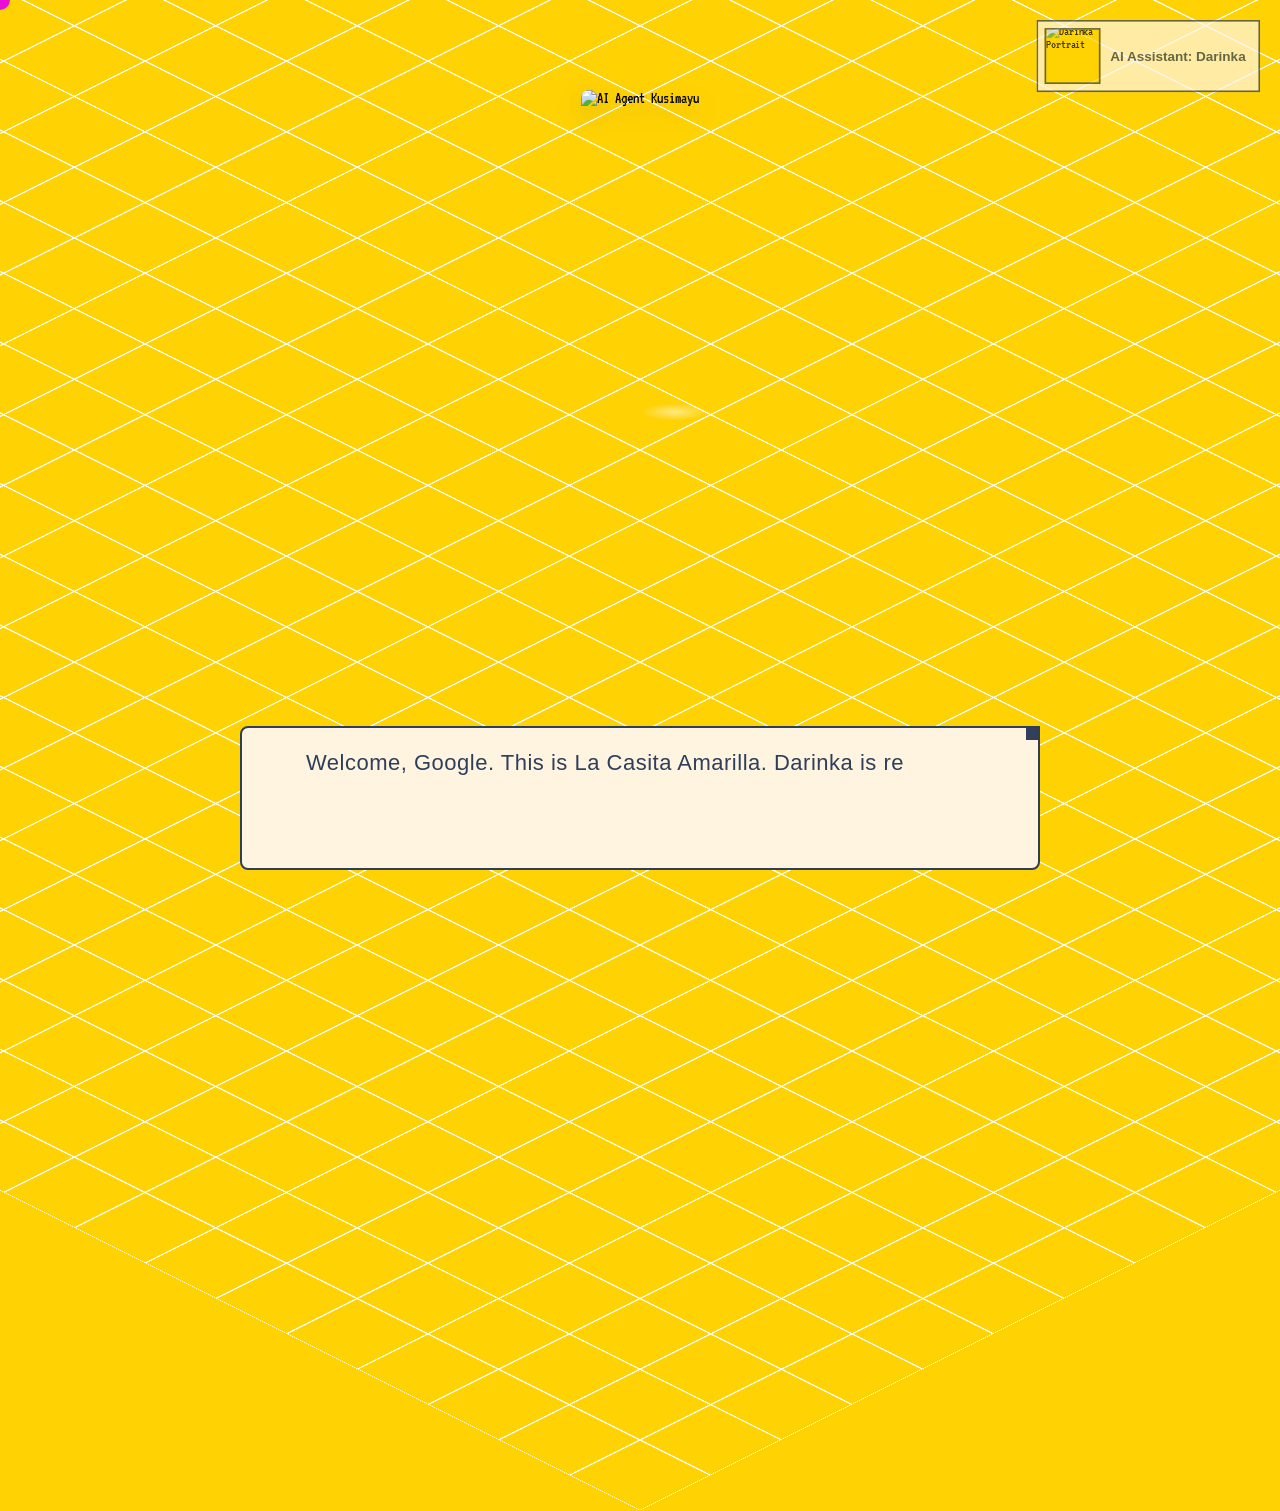
==== home.html @ aec27e5c "Update home.html" ====
<!DOCTYPE html>
<html lang="en">

<head>
  <meta charset="UTF-8">
  <meta name="viewport" content="width=device-width, initial-scale=1.0">
  <title>La Casita Amarilla - Darinka</title>
  <link href="https://fonts.googleapis.com/css2?family=VT323&display=swap" rel="stylesheet">
  <link rel="stylesheet" href="https://use.typekit.net/nbl7otf.css">
  <style>
    /* Reset and Typography */
    body,
    html {
      margin: 0;
      padding: 0;
      width: 100%;
      height: 100%;
      background-color: #ffd203;
      overflow: hidden;
      font-family: 'VT323', monospace;
      user-select: none;
      cursor: none;
    }

    /* Interactive Habbo Isometric Grid */
    .grid-wrapper {
      position: absolute;
      top: 50%;
      left: 50%;
      width: 3000px;
      height: 3000px;
      transform: translate(-50%, -50%) rotateX(60deg) rotateZ(-45deg);
      display: grid;
      grid-template-columns: repeat(30, 100px);
      grid-template-rows: repeat(30, 100px);
      z-index: 0;
    }

    .tile {
      border: 1px solid #fff;
      box-sizing: border-box;
      transition: background-color 0.1s ease;
    }

    .tile:hover {
      background-color: #ff03f0 !important;
      /* Hot pink hover */
    }

    /* Custom Cursor */
    #custom-cursor {
      position: fixed;
      top: 0;
      left: 0;
      width: 20px;
      height: 20px;
      background-color: #ea0dd3;
      border-radius: 50%;
      pointer-events: none;
      z-index: 9999;
      will-change: transform;
      margin-top: -10px;
      margin-left: -10px;
      /* Centered visually */
    }

    /* Minimap (Top Left) */
    .minimap-container {
      position: absolute;
      top: 20px;
      left: 20px;
      z-index: 10;
    }

    .minimap {
      width: 140px;
      height: 140px;
      background: #fff;
      border: 4px solid #5a6978;
      border-radius: 8px;
      box-shadow: 2px 2px 0 rgba(0, 0, 0, 0.2);
      display: flex;
      justify-content: center;
      align-items: center;
      position: relative;
    }

    .minimap-btn {
      position: absolute;
      bottom: -30px;
      left: 0;
      background: #9ba4ab;
      border: 3px solid #5a6978;
      width: 24px;
      height: 24px;
      border-radius: 4px;
      display: flex;
      justify-content: center;
      align-items: center;
      font-size: 14px;
      font-weight: bold;
      color: #fff;
      text-shadow: 1px 1px 0 #5a6978;
      cursor: pointer;
      box-shadow: inset 0 2px 0 rgba(255, 255, 255, 0.3);
    }

    /* Center Character Element */
    .character {
      position: absolute;
      top: 45%;
      left: 50%;
      transform: translate(-50%, -100%);
      z-index: 5;
      transition: left 0.5s linear, top 0.5s linear;
      width: 120px;
      height: 180px;
      display: flex;
      justify-content: center;
      align-items: flex-end;
      animation: idleBounce 3s ease-in-out infinite;
      pointer-events: none;
      /* Allows user to click grid tiles placed physically behind her */
    }

    @keyframes idleBounce {

      0%,
      100% {
        transform: translate(-50%, -100%);
      }

      50% {
        transform: translate(-50%, -102%);
      }
    }

    /* Grounded Optical Floor Shadow */
    .character::after {
      content: '';
      position: absolute;
      bottom: -16px;
      left: 50%;
      width: 70px;
      height: 18px;
      border-radius: 50%;
      background: radial-gradient(ellipse at center, rgba(255, 255, 255, 0.5) 0%, rgba(255, 255, 255, 0) 70%);
      z-index: -1;
      pointer-events: none;
      animation: shadowAnchor 3s ease-in-out infinite;
    }

    @keyframes shadowAnchor {

      0%,
      100% {
        transform: translateX(-50%) translateY(0) scale(1);
        opacity: 0.8;
      }

      50% {
        transform: translateX(-50%) translateY(3.6px) scale(0.9);
        opacity: 0.4;
      }
    }

    /* Dialogue Box */
    .dialogue-wrapper {
      position: absolute;
      bottom: 30px;
      left: 50%;
      transform: translateX(-50%);
      width: 85%;
      max-width: 800px;
      z-index: 20;
      font-family: 'Kopik', 'Nunito', 'Comic Sans MS', sans-serif;
    }

    .dialogue-box {
      background: #FFF4E0;
      border: 2px solid #2D3F5C;
      border-radius: 8px 0 8px 8px;
      padding: 20px 8%;
      min-height: 100px;
      position: relative;
      cursor: pointer;
    }

    .dialogue-box::after {
      content: '';
      position: absolute;
      top: 0;
      right: 0;
      width: 12px;
      height: 12px;
      background: #313f5a;
      /* Static top-right pixel notch */
    }



    .dialogue-text {
      font-size: 22px;
      color: #2D3F5C;
      line-height: 1.4;
      letter-spacing: 0.5px;
      font-family: 'Kopik', 'Nunito', 'Comic Sans MS', sans-serif;
    }

    .next-indicator {
      position: absolute;
      bottom: 20px;
      right: 25px;
      width: 14px;
      height: 14px;
      border-radius: 50%;
      background: #f8d448;
      animation: bounce 1s infinite;
      display: none;
    }

    @keyframes bounce {

      0%,
      100% {
        transform: translateY(0);
      }

      50% {
        transform: translateY(6px);
      }
    }

    /* Options Menu */
    .options-menu {
      position: absolute;
      bottom: 190px;
      left: 50%;
      transform: translateX(-50%);
      width: max-content;
      max-width: 85%;
      display: none;
      flex-direction: column;
      gap: 12px;
      z-index: 20;
      font-family: 'Kopik', 'Nunito', 'Comic Sans MS', sans-serif;
    }

    .option-btn {
      background: #FFF4E0;
      color: #2D3F5C;
      border: 2px solid #2D3F5C;
      padding: 14px 24px;
      font-family: 'Kopik', 'Nunito', 'Comic Sans MS', sans-serif;
      font-size: 18.4px;
      font-weight: bold;
      border-radius: 0;
      cursor: pointer;
      text-align: center;
      transition: all 0.1s;
      position: relative;
    }

    .option-btn::after {
      content: '';
      position: absolute;
      bottom: 0;
      right: 0;
      width: 12px;
      height: 12px;
      background: #2D3F5C;
      /* Indigo fallback */
    }

    .option-btn:nth-child(1)::after {
      background: #5afba6;
    }

    .option-btn:nth-child(2)::after {
      background: #695afb;
    }

    .option-btn:nth-child(3)::after {
      background: #fbbc5a;
    }

    .option-btn:nth-child(4)::after {
      background: #e284f6;
    }

    .option-btn:nth-child(5)::after {
      background: #5ab9fb;
    }

    .option-btn:hover {
      background: #ffd203;
      color: #fdf5e2;
      transform: translateY(2px);
    }

    .option-btn:active {
      transform: translateY(6px);
    }

    /* User Input Container */
    .input-container {
      display: none;
      flex-direction: column;
      gap: 12px;
      margin-top: 15px;
    }

    .user-input {
      font-family: 'Kopik', 'Nunito', 'Comic Sans MS', sans-serif;
      font-size: 16.5px;
      padding: 12px 16px;
      border: 2px solid #2D3F5C;
      border-radius: 9999px;
      outline: none;
      background: #FFF4E0;
      color: #2D3F5C;
    }

    .user-input:focus {
      border-color: #ea0dd3;
    }

    .submit-btn {
      background: #FFF4E0;
      color: #2D3F5C;
      border: 2px solid #2D3F5C;
      font-weight: bold;
      padding: 10px 24px;
      font-family: 'Kopik', 'Nunito', 'Comic Sans MS', sans-serif;
      font-size: 18.4px;
      border-radius: 9999px;
      cursor: pointer;
      align-self: flex-start;
      transition: all 0.1s;
    }

    .submit-btn:hover:not(:disabled) {
      background: #ffd203;
      color: black;
      transform: translateY(2px);
    }

    .submit-btn:active:not(:disabled) {
      transform: translateY(4px);
    }

    .submit-btn:disabled {
      opacity: 0.5;
      cursor: not-allowed;
      transform: none;
    }

    /* Link Styling */
    a {
      color: #ea0dd3;
      text-decoration: underline;
      font-weight: bold;
    }

    a:hover {
      color: #ff03f0;
    }

    /* Interactive Animations - SPED UP 50% */
    @keyframes slideStagger {
      0% {
        opacity: 0;
        transform: translateY(10px);
      }

      100% {
        opacity: 1;
        transform: translateY(0);
      }
    }

    .stagger-option {
      opacity: 0;
      animation: slideStagger 0.2s forwards ease-out; /* Was 0.4s */
    }

    /* Fixed Top-Right Profile Header */
    .profile-badge {
      position: absolute;
      top: 20px;
      right: 20px;
      z-index: 50;
      display: flex;
      align-items: center;
      gap: 12px;
      background: #FFF4E0;
      border: 2px solid #2D3F5C;
      padding: 8px 16px 8px 8px;
      border-radius: 0;
      transform: scale(0.81);
      transform-origin: top right;
      opacity: 0.73;
    }

    .profile-portrait {
      width: 65px;
      height: 65px;
      border-radius: 0;
      border: 2px solid #2D3F5C;
      overflow: hidden;
      background: #ffd203;
      display: flex;
      justify-content: center;
      align-items: flex-start;
    }

    .profile-portrait img {
      width: 115%;
      /* Shrunk the asset bounds natively pulling the entire face vector inwards */
      object-position: top center;
      margin-top: -10%;
      /* Mechanically shifted character geometric 5% downward per user request */
    }

    .profile-label {
      font-family: 'Kopik', 'Nunito', 'Comic Sans MS', sans-serif;
      color: #2D3F5C;
      font-weight: bold;
      font-size: 16.7px;
    }
  </style>
</head>

<body>

  <div class="profile-badge">
    <div class="profile-portrait">
      <img src="CHATAI.png" alt="Darinka Portrait">
    </div>
    <div class="profile-label">AI Assistant: Darinka</div>
  </div>

  <div class="grid-wrapper" id="grid-wrapper"></div>

  <div id="custom-cursor"></div>

  <div class="character" id="sprite-char" style="width: auto; height: 35vh; max-height: 400px;">
    <img src="AIBOT.png" id="avatar-img" alt="AI Agent Kusimayu"
      style="height: 100%; object-fit: contain; filter: drop-shadow(0px 8px 12px rgba(60, 75, 90, 0.2)); border-radius: 8px;">
  </div>

  <div class="options-menu" id="options-menu"></div>

  <div class="dialogue-wrapper">
    <div class="dialogue-box" id="dialogue-box">

      <div class="dialogue-text" id="dialogue-text"></div>

      <div class="input-container" id="input-container">
        <input type="text" id="user-input" class="user-input" placeholder="Type your phrase..." autocomplete="off" />
        <button id="user-submit" class="submit-btn" disabled>Ask Darinka</button>
      </div>
      <div class="next-indicator" id="next-indicator"></div>
    </div>
  </div>

  <script>
    // Audio elements mapped
    const hoverSound = new Audio('clown.wav');
    const moveSound = new Audio('game.wav');

    // Story Data Definition
    const story = {
      start: {
        text: "Welcome, Google. This is La Casita Amarilla. Darinka is ready for your questions.",
        emotion: "Neutral",
        options: [
          { text: "Teach me a word in Quechua", next: "q1" },
          { text: "Who are you?", next: "w1" },
          { text: "Show me your favorite painting", next: "p1" },
          { text: "Got any secrets?", next: "s1" },
          { text: "Something different", next: "e1" }
        ]
      },

      // Quechua Flow
      q1: { text: "You are a <b>runa</b>! Which means you are a <b>human</b>!… Right?", emotion: "Happy", next: "q2" },
      q2: { text: "Quechua is an Indigenous language from South America. I learned it so I could speak with my great grandparents.", emotion: "Neutral", options: [{ text: "Can I ask you more Quechua questions?", next: "q3" }, { text: "Go Back", next: "start" }] },
      q3: { text: "Not today, sorry. Did you take a look at my Quechua dictionary of colors instead?", emotion: "Sad", next: "q5" },
      q5: { text: "Just kidding! Ask me to translate anything… Don't be too harsh, I'm still Intermediate III.", emotion: "Wink", inputPrompt: true, targetNode: "q_translate_loading", options: [{ text: "Go Back", next: "start" }] },
      q_translate_loading: { text: "Hmm...", emotion: "Neutral" },
      q_translate_result: { text: "", emotion: "Happy", options: [{ text: "Translate another", next: "q5" }, { text: "Go Back", next: "start" }] },
      q6: { text: "Wow, you expect me to know that? Remember, I'm only at Intermediate III.", emotion: "Surprised", options: [{ text: "Go Back", next: "start" }] },

      // Who are you flow
      w1: { text: "Yay! Love this one. I'm a creative who builds. I’m a painter, filmmaker, photographer, design-forward developer and I’m an actress! You might recognize me in Pluribus as Kusimayu… or you might not.", emotion: "Happy", next: "w1_b" },
      w1_b: { text: "Resume: I’m a multidisciplinary artist… and I love pesto spaghetti.", emotion: "Happy", next: "w2" },
      w2: { text: "But really, I don’t know where my passion for the arts came from, it just existed one day, and here I am!", emotion: "Neutral", next: "w3" },
      w3: { text: "Oh, you are still here! Well, I was born in Peru and raised by my adorable grandmother.", emotion: "Excited", next: "w4" },
      w4: { text: "Sorry, I wish you could meet here today. She fell asleep watching her telenovela. Nothing unusual. Come back in a few hours!", emotion: "Sweat", options: [{ text: "Go Back", next: "start" }] },

      // Painting Flow
      p1: { text: "My latest acrylic painting, \"<a href='https://www.darinkart.com/yuraq-inti' target='_blank'>YURAQ INTI</a>,\" is a portrait of Nelycha, a Quechua radio host and dear friend of mine.", emotion: "Neutral", next: "p2" },
      p2: { text: "She also acted in my film, and this painting was actually inspired by a specific moment on set. I'm starting to think it could even work as the movie poster...", emotion: "Happy", next: "p3" },
      p3: { text: "Painting took me about two weeks. So colorful, so fun! Anything with formless shapes and vibrant colors calls me.", emotion: "Happy", next: "p4" },
      p4: { text: "Well, if something makes me happy, I paint it.", emotion: "Happy", options: [{ text: "Go Back", next: "start" }] },

      // Secrets Flow
      s1: { text: "I can’t sleep with pillows. A big no!", emotion: "Surprised", next: "s2" },
      s2: { text: "I learned to oil paint, then realized I was allergic.", emotion: "Sad", next: "s3" },
      s3: { text: "At 8 years old, I made my first work of art: I loved SpongeBob so much that I built him out of... my kitchen sponges and paint. What a time!", emotion: "Happy", next: "s4" },
      s4: { text: "I'm a dancer who dances terribly—but I try!", emotion: "Sweat", options: [{ text: "Go Back", next: "start" }] },

      // Something different Flow
      e1: { text: "Be nice! Ask me.", emotion: "Wink", inputPrompt: true, targetNode: "e2", options: [{ text: "Go Back", next: "start" }] },
      e2: { text: "This goes beyond my knowledge… You would have to schedule an interview with Darinka––the human––to find that out.", emotion: "Neutral", options: [{ text: "Go Back", next: "start" }] }
    };

    // State Variables
    let currentNode = 'start';
    let isTyping = false;
    let typeInterval;
    let tagText = "";

    // DOM Elements
    const dialogueBoxEl = document.getElementById('dialogue-box');
    const dialogueTextEl = document.getElementById('dialogue-text');
    const optionsMenuEl = document.getElementById('options-menu');
    const nextIndicatorEl = document.getElementById('next-indicator');
    const inputContainerEl = document.getElementById('input-container');
    const userInputField = document.getElementById('user-input');
    const userSubmitBtn = document.getElementById('user-submit');

    // Audio Context Setup for VN Bleeps
    const audioCtx = new (window.AudioContext || window.webkitAudioContext)();

    // Generate Isometric Walkable Grid
    const gridWrapper = document.getElementById('grid-wrapper');
    const avatarImg = document.getElementById('avatar-img');
    const totalTiles = 30 * 30; // 900 physical tiles

    // -------------------------------------------------------------------------
    // [NEW] MOUTH ANIMATION VARIABLES & LOGIC
    // -------------------------------------------------------------------------
    const mouthMap = {
      'closed': {},
      'open': {}
    };

    mouthMap.closed['AIBOT_FRONT.png'] = 'AIBOT_FRONT_OPEN.png'; // straight on front
    mouthMap.closed['AIBOT.png'] = 'AIBOT_OPEN.png'; // SOUTH EAST DIAGONAL
    mouthMap.closed['AIBOT_DIAGONALLEFT.png'] = 'AIBOT_DIAGONALLEFT_OPEN.png'; // SOUTH WEST DIAGONAL
    mouthMap.closed['AIBOT_RIGHTPROFILE.png'] = 'AIBOT_RIGHTPROFILE_OPEN.png'; // right profile
    mouthMap.closed['AIBOT_LEFTPROFILE.png'] = 'AIBOT_LEFTPROFILE_OPEN.png'; // LEFT PROFILE

    const faceForwardList = [
      'AIBOT_FRONT.png',
      'AIBOT.png',
      'AIBOT_DIAGONALLEFT.png',
      'AIBOT_RIGHTPROFILE.png',
      'AIBOT_LEFTPROFILE.png'
    ];

    let mouthState = 'closed';
    let currentClosedImage = 'AIBOT.png';
    let talkingTimer;

    function canAnimateMouth() {
      const currentSrc = avatarImg.src.split('/').pop();
      return faceForwardList.includes(currentSrc);
    }

    function cycleMouthFrame() {
      const currentSrc = avatarImg.src.split('/').pop();
      let openSrc = mouthMap.closed[currentClosedImage];

      if (mouthState === 'closed') {
        avatarImg.src = openSrc;
        mouthState = 'open';
      } else {
        avatarImg.src = currentClosedImage;
        mouthState = 'closed';
      }
    }

    function startMouthAnimation() {
      currentClosedImage = avatarImg.src.split('/').pop();
      mouthState = 'closed';
      if (!canAnimateMouth()) return; 
      clearInterval(talkingTimer);
      talkingTimer = setInterval(cycleMouthFrame, 150);
    }

    function stopMouthAnimation() {
      clearInterval(talkingTimer);
      avatarImg.src = currentClosedImage;
      mouthState = 'closed';
    }
    // -------------------------------------------------------------------------

    // Core engine logic determining 8-way Habbo compass based on screen angle mapped against mathematical projection array
    function getDirectionalImage(dy, dx) {
      let angle = Math.atan2(dy, dx) * 180 / Math.PI;

      if (angle > -22.5 && angle <= 22.5) return 'AIBOT_RIGHTPROFILE.png'; // Straight Right (East)
      if (angle > 22.5 && angle <= 67.5) return 'AIBOT.png'; // Down-Right (South-East)
      if (angle > 67.5 && angle <= 112.5) return 'AIBOT_FRONT.png'; // Straight Down (South)
      if (angle > 112.5 && angle <= 157.5) return 'AIBOT_DIAGONALLEFT.png'; // Down-Left (South-West)
      if (angle > 157.5 || angle <= -157.5) return 'AIBOT_LEFTPROFILE.png'; // Straight Left (West)
      if (angle > -157.5 && angle <= -112.5) return 'AIBOT_BACKLEFTDIAGONAL.png'; // Up-Left (North-West)
      if (angle > -112.5 && angle <= -67.5) return 'AIBOT_BACK.png'; // Straight Up (North)
      if (angle > -67.5 && angle <= -22.5) return 'AIBOT_BACKRIGHTDIAGONAL.png'; // Up-Right (North-East)

      return 'AIBOT.png'; // Generic Fallback
    }

    // Grid coordinates tracking for distance measurement
    window.charCurrentGridX = 15; // default starting approx 
    window.charCurrentGridY = 15;

    for (let i = 0; i < totalTiles; i++) {
      const tile = document.createElement('div');
      tile.className = 'tile';

      // Assign grid coordinate logic to physical tiles for mathematical distance mapping
      const gridX = i % 30;
      const gridY = Math.floor(i / 30);
      tile.dataset.x = gridX;
      tile.dataset.y = gridY;

      // Habbo Movement Logic: Translates clicked tile into screen coordinates and maps character natively
      tile.addEventListener('click', (e) => {
        // [NEW] Stop animation when walking
        stopMouthAnimation();

        // Calculate Tile Distance using Chebyshev format
        let clickedX = parseInt(tile.dataset.x);
        let clickedY = parseInt(tile.dataset.y);
        let tileDistance = Math.max(Math.abs(clickedX - window.charCurrentGridX), Math.abs(clickedY - window.charCurrentGridY));
        
        // If distance is > 2 play the movement sound requirement
        if (tileDistance > 2) {
          moveSound.currentTime = 0;
          moveSound.play().catch(err => console.log('Audio error:', err));
        }

        // Update Tracker
        window.charCurrentGridX = clickedX;
        window.charCurrentGridY = clickedY;

        // Gamify trace - persistent randomized pastel marks
        const pastels = [
          'rgba(255, 179, 186, 0.6)', // Baby Pink
          'rgba(255, 223, 186, 0.6)', // Baby Orange
          'rgba(255, 255, 186, 0.6)', // Baby Yellow
          'rgba(186, 255, 201, 0.6)', // Baby Green
          'rgba(186, 225, 255, 0.6)', // Baby Blue
          'rgba(220, 208, 255, 0.6)'  // Baby Purple
        ];
        tile.style.backgroundColor = pastels[Math.floor(Math.random() * pastels.length)];
        tile.classList.add('visited');

        const charEl = document.getElementById('sprite-char');
        // getBoundingClientRect ensures we bypass 3D transform skewing and extract exact viewport target coordinates
        const rect = tile.getBoundingClientRect();
        const centerX = rect.left + rect.width / 2;
        const centerY = rect.top + rect.height / 2;

        // Character Math Geometry Tracker!
        const charRect = charEl.getBoundingClientRect();
        // Compare new clicked location vector string against standing feet coordinates bounding frame
        const currentX = charRect.left + charRect.width / 2;
        const currentY = charRect.bottom;
        avatarImg.src = getDirectionalImage(centerY - currentY, centerX - currentX);
        
        // [NEW] Ensure we track the new perspective after she rotates
        currentClosedImage = avatarImg.src.split('/').pop(); 

        // Command the character to smoothly walk
        charEl.style.left = `${centerX}px`;
        charEl.style.top = `${centerY}px`;
      });
      gridWrapper.appendChild(tile);
    }

    // Custom Cursor Hardware Tracking Logic
    const cursor = document.getElementById('custom-cursor');
    document.addEventListener('mousemove', (e) => {
      // GPU-accelerated transform to avoid massive layout thrash lag
      cursor.style.transform = `translate3d(${e.clientX}px, ${e.clientY}px, 0)`;
    });

    function playBlip() {
      if (audioCtx.state === 'suspended') audioCtx.resume();
      const osc = audioCtx.createOscillator();
      const gain = audioCtx.createGain();

      osc.type = 'square';
      osc.frequency.setValueAtTime(450 + Math.random() * 50, audioCtx.currentTime);

      gain.gain.setValueAtTime(0.015, audioCtx.currentTime);
      gain.gain.exponentialRampToValueAtTime(0.001, audioCtx.currentTime + 0.05);

      osc.connect(gain);
      gain.connect(audioCtx.destination);
      osc.start();
      osc.stop(audioCtx.currentTime + 0.05);
    }

    // Engine Flow
    function startNode(nodeId) {
      currentNode = nodeId;
      const node = story[nodeId];

      // Cleanup visual state
      optionsMenuEl.style.display = 'none';
      nextIndicatorEl.style.display = 'none';
      inputContainerEl.style.display = 'none';
      dialogueTextEl.innerHTML = '';

      // Determine Speaker/Tag logic
      let speaker = node.speaker || "Darinka";
      let emotion = node.emotion || "Neutral";

      // Tag string entirely nullified natively masking debug attributes from final bubble render output completely as explicitly explicitly requested.
      tagText = ``;

      isTyping = true;
      typeWriter(node.text.replace(/\[Emotion Tag:.*?\]/g, ''));
    }

    // Custom tag-aware typewriter to avoid breaking HTML <a> tags
    function typeWriter(htmlString) {
      let isTag = false;
      let textBuffer = "";
      let i = 0;

      dialogueTextEl.innerHTML = `${tagText} `;
      clearInterval(typeInterval);

      typeInterval = setInterval(() => {
        // [NEW] Start animation loop at the very first typed character
        if (i === 1) startMouthAnimation();

        if (i >= htmlString.length) {
          clearInterval(typeInterval);
          finishTyping();
          return;
        }

        let char = htmlString.charAt(i);
        textBuffer += char;

        if (char === '<') isTag = true;
        if (char === '>') isTag = false;

        dialogueTextEl.innerHTML = `${tagText} ` + textBuffer;

        // Sound effects logic
        if (!isTag && char !== ' ' && char !== '<' && char !== '>') {
          if (Math.random() > 0.4) playBlip();
        }

        i++;

        // Rapidly process HTML tags to prevent broken rendering
        while (isTag && i < htmlString.length) {
          char = htmlString.charAt(i);
          textBuffer += char;
          if (char === '>') isTag = false;
          i++;
          dialogueTextEl.innerHTML = `${tagText} ` + textBuffer;
        }
      }, 30); // text speed
    }

    function finishTyping() {
      isTyping = false;
      const node = story[currentNode];

      // [NEW] Stop mouth animation when the text finishes naturally
      stopMouthAnimation(); 

      // If node asks for user text input
      if (node.inputPrompt) {
        inputContainerEl.style.display = 'flex';
        userInputField.value = '';
        userSubmitBtn.disabled = true;
        userInputField.focus();
      }

      // Display branch options if available
      if (node.options && node.options.length > 0) {
        // [MODIFIED] Cut appearance delay by 50%
        let appearanceDelay = (currentNode === 'start') ? 500 : 0; 

        setTimeout(() => {
          optionsMenuEl.innerHTML = '';
          node.options.forEach((opt, idx) => {
            const btn = document.createElement('button');
            btn.className = 'option-btn stagger-option';
            
            // [MODIFIED] Cut stagger delay by 50%
            btn.style.animationDelay = `${idx * 0.075}s`; 
            btn.innerText = opt.text;
            
            // [NEW] Hover sound logic linked directly to option boxes
            btn.onmouseenter = () => {
                hoverSound.currentTime = 0;
                hoverSound.play().catch(err => console.log('Hover audio failed:', err));
            };

            btn.onclick = (e) => {
              e.stopPropagation();
              startNode(opt.next);
            };
            optionsMenuEl.appendChild(btn);
          });
          optionsMenuEl.style.display = 'flex';
        }, appearanceDelay);
      }
      // Else just standard text advance if there's a next node
      else if (node.next) {
        nextIndicatorEl.style.display = 'block';
      }
    }

    // Input Listeners Let the user interact with the Dialogue Box
    dialogueBoxEl.addEventListener('click', (e) => {
      // Prevent interactions in options menu or input from bubbling here
      if (e.target.tagName.toLowerCase() === 'a' || e.target.tagName.toLowerCase() === 'input') return;

      if (isTyping) {
        // Skip typing
        clearInterval(typeInterval);
        dialogueTextEl.innerHTML = `${tagText} ` + story[currentNode].text;
        finishTyping();
      } else {
        // Advance logic
        const node = story[currentNode];
        if (node.next && !node.options && !node.inputPrompt) {
          startNode(node.next);
        }
      }
    });

    // Input Box Logic for Translation Challenge (Quechua)
    userInputField.addEventListener('click', (e) => e.stopPropagation());

    userInputField.addEventListener('keyup', (e) => {
      if (userInputField.value.trim().length > 0) {
        userSubmitBtn.disabled = false;
        // Native Enter submission
        if (e.key === 'Enter') userSubmitBtn.click();
      } else {
        userSubmitBtn.disabled = true;
      }
    });

    userSubmitBtn.addEventListener('click', (e) => {
      e.stopPropagation();
      const inputText = userInputField.value.trim();
      if (inputText !== '') {
        const node = story[currentNode];

        if (currentNode === 'q5') {
          startNode('q_translate_loading'); // Transition into native 'thinking' state
          userInputField.value = '';

          // Proxy connection directly into Darinka's physical LLM backend!
          fetch('http://localhost:3000/api/translate', {
            method: 'POST',
            headers: { 'Content-Type': 'application/json' },
            body: JSON.stringify({ phrase: inputText })
          })
            .then(res => res.json())
            .then(data => {
              story['q_translate_result'].text = data.translation;
              // Inherently enforce emotional feedback maps on explicit failures
              if (data.translation.includes("expect me to know that")) {
                story['q_translate_result'].emotion = "Surprised";
              } else {
                story['q_translate_result'].emotion = "Happy";
              }
              startNode('q_translate_result'); // Flush LLM directly into Native TypeWriter Module dynamically
            })
            .catch(err => {
              console.error("Translation Brain offline:", err);
              story['q_translate_result'].text = "Wow, you expect me to know that? Remember, I'm only at Intermediate III.";
              story['q_translate_result'].emotion = "Surprised";
              startNode('q_translate_result');
            });
          return;
        }

        const nextNode = node.targetNode || 'start';
        startNode(nextNode);
        userInputField.value = '';
      }
    });

    // Initialize Game
    // Small delay to allow audio context engagement rules if the user already clicked
    window.addEventListener('load', () => {
      // [NEW] Immediately store initial image state
      currentClosedImage = avatarImg.src.split('/').pop();

      document.body.addEventListener('click', () => {
        if (audioCtx.state === 'suspended') audioCtx.resume();
      }, { once: true });
      startNode('start');
    });

  </script>
</body>

</html>
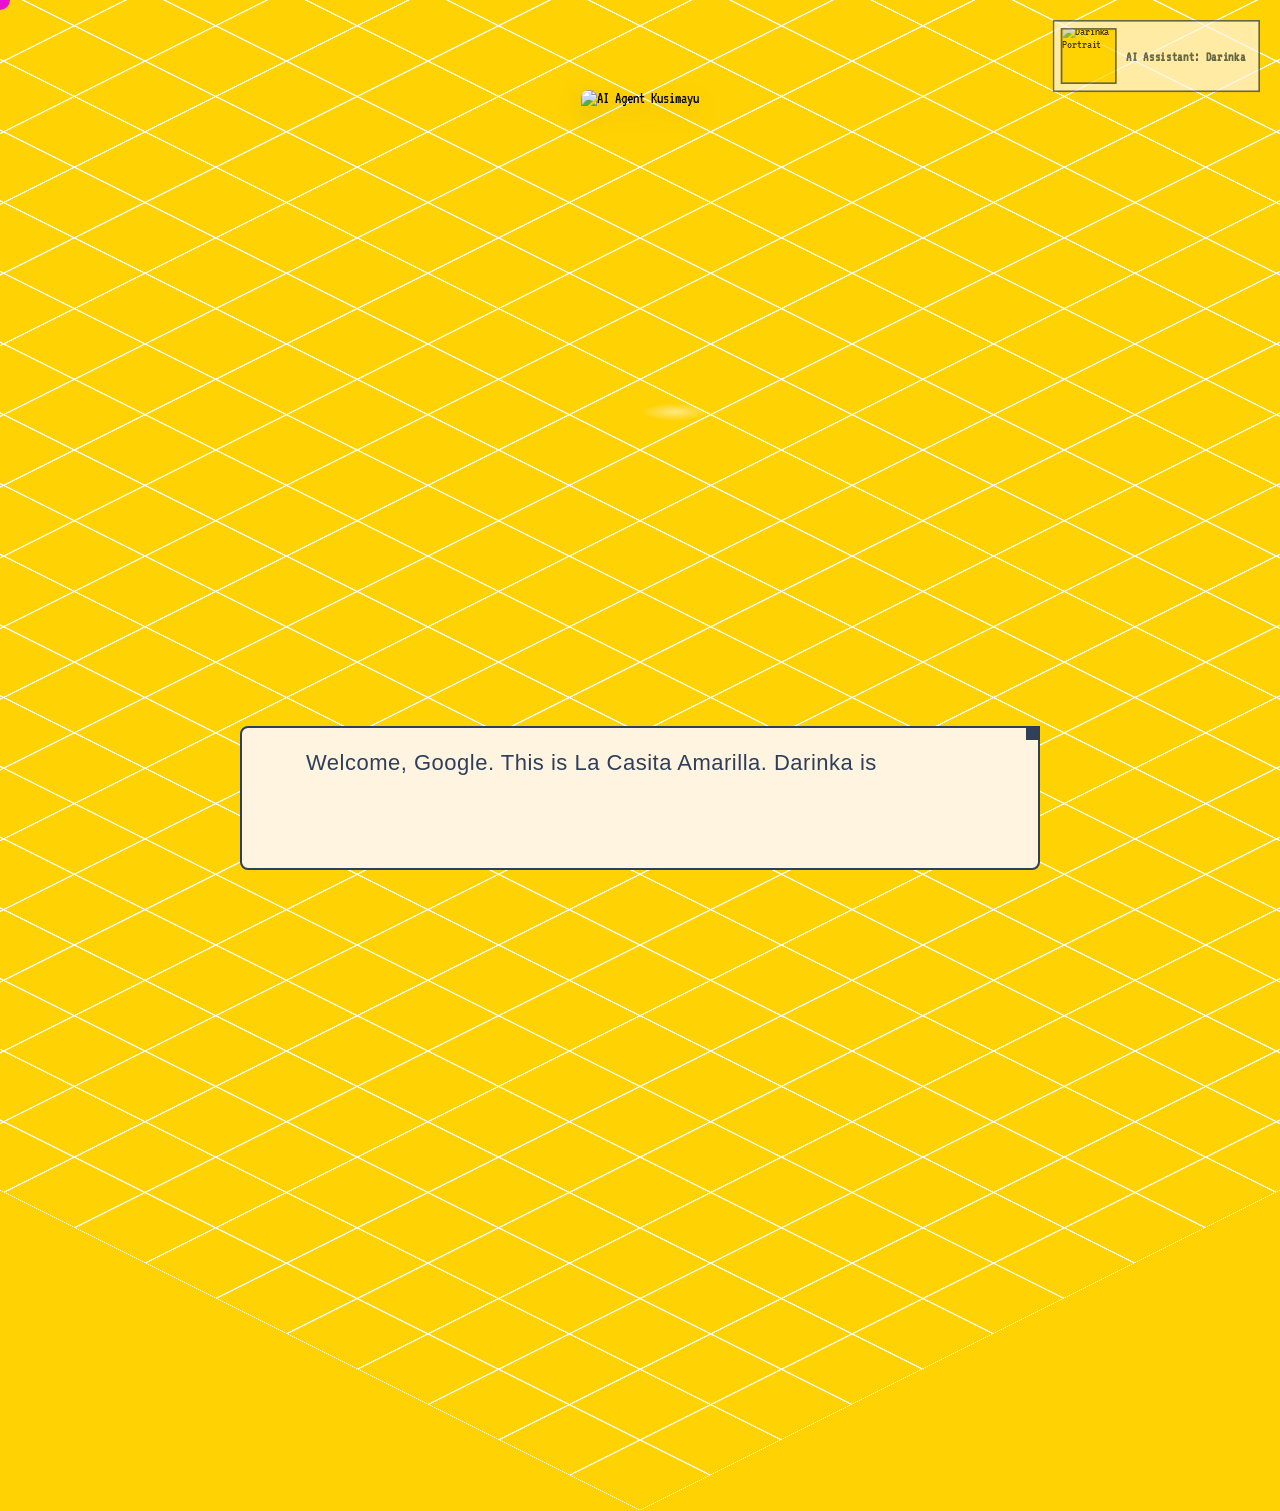
==== commit 85fd590a: "Update home.html" ====
--- a/home.html
+++ b/home.html
@@ -44,7 +44,6 @@
 
     .tile:hover {
       background-color: #ff03f0 !important;
-      /* Hot pink hover */
     }
 
     /* Custom Cursor */
@@ -61,51 +60,9 @@
       will-change: transform;
       margin-top: -10px;
       margin-left: -10px;
-      /* Centered visually */
-    }
-
-    /* Minimap (Top Left) */
-    .minimap-container {
-      position: absolute;
-      top: 20px;
-      left: 20px;
-      z-index: 10;
-    }
-
-    .minimap {
-      width: 140px;
-      height: 140px;
-      background: #fff;
-      border: 4px solid #5a6978;
-      border-radius: 8px;
-      box-shadow: 2px 2px 0 rgba(0, 0, 0, 0.2);
-      display: flex;
-      justify-content: center;
-      align-items: center;
-      position: relative;
-    }
-
-    .minimap-btn {
-      position: absolute;
-      bottom: -30px;
-      left: 0;
-      background: #9ba4ab;
-      border: 3px solid #5a6978;
-      width: 24px;
-      height: 24px;
-      border-radius: 4px;
-      display: flex;
-      justify-content: center;
-      align-items: center;
-      font-size: 14px;
-      font-weight: bold;
-      color: #fff;
-      text-shadow: 1px 1px 0 #5a6978;
-      cursor: pointer;
-      box-shadow: inset 0 2px 0 rgba(255, 255, 255, 0.3);
-    }
-
-    /* Center Character Element */
+    }
+
+    /* Character Element */
     .character {
       position: absolute;
       top: 45%;
@@ -120,22 +77,14 @@
       align-items: flex-end;
       animation: idleBounce 3s ease-in-out infinite;
       pointer-events: none;
-      /* Allows user to click grid tiles placed physically behind her */
     }
 
     @keyframes idleBounce {
-
-      0%,
-      100% {
-        transform: translate(-50%, -100%);
-      }
-
-      50% {
-        transform: translate(-50%, -102%);
-      }
-    }
-
-    /* Grounded Optical Floor Shadow */
+      0%, 100% { transform: translate(-50%, -100%); }
+      50% { transform: translate(-50%, -102%); }
+    }
+
+    /* Optical Floor Shadow */
     .character::after {
       content: '';
       position: absolute;
@@ -151,17 +100,8 @@
     }
 
     @keyframes shadowAnchor {
-
-      0%,
-      100% {
-        transform: translateX(-50%) translateY(0) scale(1);
-        opacity: 0.8;
-      }
-
-      50% {
-        transform: translateX(-50%) translateY(3.6px) scale(0.9);
-        opacity: 0.4;
-      }
+      0%, 100% { transform: translateX(-50%) translateY(0) scale(1); opacity: 0.8; }
+      50% { transform: translateX(-50%) translateY(3.6px) scale(0.9); opacity: 0.4; }
     }
 
     /* Dialogue Box */
@@ -194,17 +134,13 @@
       width: 12px;
       height: 12px;
       background: #313f5a;
-      /* Static top-right pixel notch */
-    }
-
-
+    }
 
     .dialogue-text {
       font-size: 22px;
       color: #2D3F5C;
       line-height: 1.4;
       letter-spacing: 0.5px;
-      font-family: 'Kopik', 'Nunito', 'Comic Sans MS', sans-serif;
     }
 
     .next-indicator {
@@ -220,15 +156,8 @@
     }
 
     @keyframes bounce {
-
-      0%,
-      100% {
-        transform: translateY(0);
-      }
-
-      50% {
-        transform: translateY(6px);
-      }
+      0%, 100% { transform: translateY(0); }
+      50% { transform: translateY(6px); }
     }
 
     /* Options Menu */
@@ -243,7 +172,6 @@
       flex-direction: column;
       gap: 12px;
       z-index: 20;
-      font-family: 'Kopik', 'Nunito', 'Comic Sans MS', sans-serif;
     }
 
     .option-btn {
@@ -269,27 +197,6 @@
       width: 12px;
       height: 12px;
       background: #2D3F5C;
-      /* Indigo fallback */
-    }
-
-    .option-btn:nth-child(1)::after {
-      background: #5afba6;
-    }
-
-    .option-btn:nth-child(2)::after {
-      background: #695afb;
-    }
-
-    .option-btn:nth-child(3)::after {
-      background: #fbbc5a;
-    }
-
-    .option-btn:nth-child(4)::after {
-      background: #e284f6;
-    }
-
-    .option-btn:nth-child(5)::after {
-      background: #5ab9fb;
     }
 
     .option-btn:hover {
@@ -298,11 +205,7 @@
       transform: translateY(2px);
     }
 
-    .option-btn:active {
-      transform: translateY(6px);
-    }
-
-    /* User Input Container */
+    /* Input Container */
     .input-container {
       display: none;
       flex-direction: column;
@@ -318,11 +221,6 @@
       border-radius: 9999px;
       outline: none;
       background: #FFF4E0;
-      color: #2D3F5C;
-    }
-
-    .user-input:focus {
-      border-color: #ea0dd3;
     }
 
     .submit-btn {
@@ -336,55 +234,14 @@
       border-radius: 9999px;
       cursor: pointer;
       align-self: flex-start;
-      transition: all 0.1s;
-    }
-
-    .submit-btn:hover:not(:disabled) {
-      background: #ffd203;
-      color: black;
-      transform: translateY(2px);
-    }
-
-    .submit-btn:active:not(:disabled) {
-      transform: translateY(4px);
     }
 
     .submit-btn:disabled {
       opacity: 0.5;
       cursor: not-allowed;
-      transform: none;
-    }
-
-    /* Link Styling */
-    a {
-      color: #ea0dd3;
-      text-decoration: underline;
-      font-weight: bold;
-    }
-
-    a:hover {
-      color: #ff03f0;
-    }
-
-    /* Interactive Animations - SPED UP 50% */
-    @keyframes slideStagger {
-      0% {
-        opacity: 0;
-        transform: translateY(10px);
-      }
-
-      100% {
-        opacity: 1;
-        transform: translateY(0);
-      }
-    }
-
-    .stagger-option {
-      opacity: 0;
-      animation: slideStagger 0.2s forwards ease-out; /* Was 0.4s */
-    }
-
-    /* Fixed Top-Right Profile Header */
+    }
+
+    /* Profile Badge */
     .profile-badge {
       position: absolute;
       top: 20px;
@@ -396,7 +253,6 @@
       background: #FFF4E0;
       border: 2px solid #2D3F5C;
       padding: 8px 16px 8px 8px;
-      border-radius: 0;
       transform: scale(0.81);
       transform-origin: top right;
       opacity: 0.73;
@@ -405,7 +261,6 @@
     .profile-portrait {
       width: 65px;
       height: 65px;
-      border-radius: 0;
       border: 2px solid #2D3F5C;
       overflow: hidden;
       background: #ffd203;
@@ -416,17 +271,24 @@
 
     .profile-portrait img {
       width: 115%;
-      /* Shrunk the asset bounds natively pulling the entire face vector inwards */
       object-position: top center;
       margin-top: -10%;
-      /* Mechanically shifted character geometric 5% downward per user request */
     }
 
     .profile-label {
-      font-family: 'Kopik', 'Nunito', 'Comic Sans MS', sans-serif;
       color: #2D3F5C;
       font-weight: bold;
       font-size: 16.7px;
+    }
+
+    @keyframes slideStagger {
+      0% { opacity: 0; transform: translateY(10px); }
+      100% { opacity: 1; transform: translateY(0); }
+    }
+
+    .stagger-option {
+      opacity: 0;
+      animation: slideStagger 0.2s forwards ease-out;
     }
   </style>
 </head>
@@ -441,7 +303,6 @@
   </div>
 
   <div class="grid-wrapper" id="grid-wrapper"></div>
-
   <div id="custom-cursor"></div>
 
   <div class="character" id="sprite-char" style="width: auto; height: 35vh; max-height: 400px;">
@@ -453,9 +314,7 @@
 
   <div class="dialogue-wrapper">
     <div class="dialogue-box" id="dialogue-box">
-
       <div class="dialogue-text" id="dialogue-text"></div>
-
       <div class="input-container" id="input-container">
         <input type="text" id="user-input" class="user-input" placeholder="Type your phrase..." autocomplete="off" />
         <button id="user-submit" class="submit-btn" disabled>Ask Darinka</button>
@@ -465,11 +324,9 @@
   </div>
 
   <script>
-    // Audio elements mapped
+    // Audio elements
     const hoverSound = new Audio('clown.wav');
-    const moveSound = new Audio('game.wav');
-
-    // Story Data Definition
+
     const story = {
       start: {
         text: "Welcome, Google. This is La Casita Amarilla. Darinka is ready for your questions.",
@@ -482,47 +339,33 @@
           { text: "Something different", next: "e1" }
         ]
       },
-
-      // Quechua Flow
       q1: { text: "You are a <b>runa</b>! Which means you are a <b>human</b>!… Right?", emotion: "Happy", next: "q2" },
       q2: { text: "Quechua is an Indigenous language from South America. I learned it so I could speak with my great grandparents.", emotion: "Neutral", options: [{ text: "Can I ask you more Quechua questions?", next: "q3" }, { text: "Go Back", next: "start" }] },
       q3: { text: "Not today, sorry. Did you take a look at my Quechua dictionary of colors instead?", emotion: "Sad", next: "q5" },
       q5: { text: "Just kidding! Ask me to translate anything… Don't be too harsh, I'm still Intermediate III.", emotion: "Wink", inputPrompt: true, targetNode: "q_translate_loading", options: [{ text: "Go Back", next: "start" }] },
       q_translate_loading: { text: "Hmm...", emotion: "Neutral" },
       q_translate_result: { text: "", emotion: "Happy", options: [{ text: "Translate another", next: "q5" }, { text: "Go Back", next: "start" }] },
-      q6: { text: "Wow, you expect me to know that? Remember, I'm only at Intermediate III.", emotion: "Surprised", options: [{ text: "Go Back", next: "start" }] },
-
-      // Who are you flow
-      w1: { text: "Yay! Love this one. I'm a creative who builds. I’m a painter, filmmaker, photographer, design-forward developer and I’m an actress! You might recognize me in Pluribus as Kusimayu… or you might not.", emotion: "Happy", next: "w1_b" },
+      w1: { text: "Yay! Love this one. I'm a creative who builds. I’m a painter, filmmaker, photographer, design-forward developer and I’m an actress!", emotion: "Happy", next: "w1_b" },
       w1_b: { text: "Resume: I’m a multidisciplinary artist… and I love pesto spaghetti.", emotion: "Happy", next: "w2" },
       w2: { text: "But really, I don’t know where my passion for the arts came from, it just existed one day, and here I am!", emotion: "Neutral", next: "w3" },
       w3: { text: "Oh, you are still here! Well, I was born in Peru and raised by my adorable grandmother.", emotion: "Excited", next: "w4" },
-      w4: { text: "Sorry, I wish you could meet here today. She fell asleep watching her telenovela. Nothing unusual. Come back in a few hours!", emotion: "Sweat", options: [{ text: "Go Back", next: "start" }] },
-
-      // Painting Flow
-      p1: { text: "My latest acrylic painting, \"<a href='https://www.darinkart.com/yuraq-inti' target='_blank'>YURAQ INTI</a>,\" is a portrait of Nelycha, a Quechua radio host and dear friend of mine.", emotion: "Neutral", next: "p2" },
-      p2: { text: "She also acted in my film, and this painting was actually inspired by a specific moment on set. I'm starting to think it could even work as the movie poster...", emotion: "Happy", next: "p3" },
-      p3: { text: "Painting took me about two weeks. So colorful, so fun! Anything with formless shapes and vibrant colors calls me.", emotion: "Happy", next: "p4" },
+      w4: { text: "Sorry, I wish you could meet here today. She fell asleep watching her telenovela. Come back in a few hours!", emotion: "Sweat", options: [{ text: "Go Back", next: "start" }] },
+      p1: { text: "My latest acrylic painting, \"<a href='https://www.darinkart.com/yuraq-inti' target='_blank'>YURAQ INTI</a>,\" is a portrait of Nelycha.", emotion: "Neutral", next: "p2" },
+      p2: { text: "She also acted in my film, and this painting was actually inspired by a specific moment on set.", emotion: "Happy", next: "p3" },
+      p3: { text: "Painting took me about two weeks. So colorful, so fun!", emotion: "Happy", next: "p4" },
       p4: { text: "Well, if something makes me happy, I paint it.", emotion: "Happy", options: [{ text: "Go Back", next: "start" }] },
-
-      // Secrets Flow
       s1: { text: "I can’t sleep with pillows. A big no!", emotion: "Surprised", next: "s2" },
       s2: { text: "I learned to oil paint, then realized I was allergic.", emotion: "Sad", next: "s3" },
-      s3: { text: "At 8 years old, I made my first work of art: I loved SpongeBob so much that I built him out of... my kitchen sponges and paint. What a time!", emotion: "Happy", next: "s4" },
+      s3: { text: "At 8 years old, I made my first work of art: SpongeBob out of kitchen sponges.", emotion: "Happy", next: "s4" },
       s4: { text: "I'm a dancer who dances terribly—but I try!", emotion: "Sweat", options: [{ text: "Go Back", next: "start" }] },
-
-      // Something different Flow
       e1: { text: "Be nice! Ask me.", emotion: "Wink", inputPrompt: true, targetNode: "e2", options: [{ text: "Go Back", next: "start" }] },
-      e2: { text: "This goes beyond my knowledge… You would have to schedule an interview with Darinka––the human––to find that out.", emotion: "Neutral", options: [{ text: "Go Back", next: "start" }] }
+      e2: { text: "This goes beyond my knowledge… You would have to schedule an interview with Darinka the human.", emotion: "Neutral", options: [{ text: "Go Back", next: "start" }] }
     };
 
-    // State Variables
     let currentNode = 'start';
     let isTyping = false;
     let typeInterval;
-    let tagText = "";
-
-    // DOM Elements
+    const audioCtx = new (window.AudioContext || window.webkitAudioContext)();
     const dialogueBoxEl = document.getElementById('dialogue-box');
     const dialogueTextEl = document.getElementById('dialogue-text');
     const optionsMenuEl = document.getElementById('options-menu');
@@ -530,52 +373,29 @@
     const inputContainerEl = document.getElementById('input-container');
     const userInputField = document.getElementById('user-input');
     const userSubmitBtn = document.getElementById('user-submit');
-
-    // Audio Context Setup for VN Bleeps
-    const audioCtx = new (window.AudioContext || window.webkitAudioContext)();
-
-    // Generate Isometric Walkable Grid
     const gridWrapper = document.getElementById('grid-wrapper');
     const avatarImg = document.getElementById('avatar-img');
-    const totalTiles = 30 * 30; // 900 physical tiles
-
-    // -------------------------------------------------------------------------
-    // [NEW] MOUTH ANIMATION VARIABLES & LOGIC
-    // -------------------------------------------------------------------------
-    const mouthMap = {
-      'closed': {},
-      'open': {}
-    };
-
-    mouthMap.closed['AIBOT_FRONT.png'] = 'AIBOT_FRONT_OPEN.png'; // straight on front
-    mouthMap.closed['AIBOT.png'] = 'AIBOT_OPEN.png'; // SOUTH EAST DIAGONAL
-    mouthMap.closed['AIBOT_DIAGONALLEFT.png'] = 'AIBOT_DIAGONALLEFT_OPEN.png'; // SOUTH WEST DIAGONAL
-    mouthMap.closed['AIBOT_RIGHTPROFILE.png'] = 'AIBOT_RIGHTPROFILE_OPEN.png'; // right profile
-    mouthMap.closed['AIBOT_LEFTPROFILE.png'] = 'AIBOT_LEFTPROFILE_OPEN.png'; // LEFT PROFILE
-
-    const faceForwardList = [
-      'AIBOT_FRONT.png',
-      'AIBOT.png',
-      'AIBOT_DIAGONALLEFT.png',
-      'AIBOT_RIGHTPROFILE.png',
-      'AIBOT_LEFTPROFILE.png'
-    ];
-
+
+    // Mouth Animation Logic
+    const mouthMap = { 'closed': {}, 'open': {} };
+    mouthMap.closed['AIBOT_FRONT.png'] = 'AIBOT_FRONT_OPEN.png';
+    mouthMap.closed['AIBOT.png'] = 'AIBOT_OPEN.png';
+    mouthMap.closed['AIBOT_DIAGONALLEFT.png'] = 'AIBOT_DIAGONALLEFT_OPEN.png';
+    mouthMap.closed['AIBOT_RIGHTPROFILE.png'] = 'AIBOT_RIGHTPROFILE_OPEN.png';
+    mouthMap.closed['AIBOT_LEFTPROFILE.png'] = 'AIBOT_LEFTPROFILE_OPEN.png';
+
+    const faceForwardList = Object.keys(mouthMap.closed);
     let mouthState = 'closed';
     let currentClosedImage = 'AIBOT.png';
     let talkingTimer;
 
     function canAnimateMouth() {
-      const currentSrc = avatarImg.src.split('/').pop();
-      return faceForwardList.includes(currentSrc);
+      return faceForwardList.includes(avatarImg.src.split('/').pop());
     }
 
     function cycleMouthFrame() {
-      const currentSrc = avatarImg.src.split('/').pop();
-      let openSrc = mouthMap.closed[currentClosedImage];
-
       if (mouthState === 'closed') {
-        avatarImg.src = openSrc;
+        avatarImg.src = mouthMap.closed[currentClosedImage];
         mouthState = 'open';
       } else {
         avatarImg.src = currentClosedImage;
@@ -585,8 +405,7 @@
 
     function startMouthAnimation() {
       currentClosedImage = avatarImg.src.split('/').pop();
-      mouthState = 'closed';
-      if (!canAnimateMouth()) return; 
+      if (!canAnimateMouth()) return;
       clearInterval(talkingTimer);
       talkingTimer = setInterval(cycleMouthFrame, 150);
     }
@@ -596,97 +415,50 @@
       avatarImg.src = currentClosedImage;
       mouthState = 'closed';
     }
-    // -------------------------------------------------------------------------
-
-    // Core engine logic determining 8-way Habbo compass based on screen angle mapped against mathematical projection array
+
     function getDirectionalImage(dy, dx) {
       let angle = Math.atan2(dy, dx) * 180 / Math.PI;
-
-      if (angle > -22.5 && angle <= 22.5) return 'AIBOT_RIGHTPROFILE.png'; // Straight Right (East)
-      if (angle > 22.5 && angle <= 67.5) return 'AIBOT.png'; // Down-Right (South-East)
-      if (angle > 67.5 && angle <= 112.5) return 'AIBOT_FRONT.png'; // Straight Down (South)
-      if (angle > 112.5 && angle <= 157.5) return 'AIBOT_DIAGONALLEFT.png'; // Down-Left (South-West)
-      if (angle > 157.5 || angle <= -157.5) return 'AIBOT_LEFTPROFILE.png'; // Straight Left (West)
-      if (angle > -157.5 && angle <= -112.5) return 'AIBOT_BACKLEFTDIAGONAL.png'; // Up-Left (North-West)
-      if (angle > -112.5 && angle <= -67.5) return 'AIBOT_BACK.png'; // Straight Up (North)
-      if (angle > -67.5 && angle <= -22.5) return 'AIBOT_BACKRIGHTDIAGONAL.png'; // Up-Right (North-East)
-
-      return 'AIBOT.png'; // Generic Fallback
-    }
-
-    // Grid coordinates tracking for distance measurement
-    window.charCurrentGridX = 15; // default starting approx 
+      if (angle > -22.5 && angle <= 22.5) return 'AIBOT_RIGHTPROFILE.png';
+      if (angle > 22.5 && angle <= 67.5) return 'AIBOT.png';
+      if (angle > 67.5 && angle <= 112.5) return 'AIBOT_FRONT.png';
+      if (angle > 112.5 && angle <= 157.5) return 'AIBOT_DIAGONALLEFT.png';
+      if (angle > 157.5 || angle <= -157.5) return 'AIBOT_LEFTPROFILE.png';
+      if (angle > -157.5 && angle <= -112.5) return 'AIBOT_BACKLEFTDIAGONAL.png';
+      if (angle > -112.5 && angle <= -67.5) return 'AIBOT_BACK.png';
+      if (angle > -67.5 && angle <= -22.5) return 'AIBOT_BACKRIGHTDIAGONAL.png';
+      return 'AIBOT.png';
+    }
+
+    window.charCurrentGridX = 15;
     window.charCurrentGridY = 15;
 
-    for (let i = 0; i < totalTiles; i++) {
+    for (let i = 0; i < 900; i++) {
       const tile = document.createElement('div');
       tile.className = 'tile';
-
-      // Assign grid coordinate logic to physical tiles for mathematical distance mapping
-      const gridX = i % 30;
-      const gridY = Math.floor(i / 30);
-      tile.dataset.x = gridX;
-      tile.dataset.y = gridY;
-
-      // Habbo Movement Logic: Translates clicked tile into screen coordinates and maps character natively
-      tile.addEventListener('click', (e) => {
-        // [NEW] Stop animation when walking
+      tile.dataset.x = i % 30;
+      tile.dataset.y = Math.floor(i / 30);
+
+      tile.addEventListener('click', () => {
         stopMouthAnimation();
-
-        // Calculate Tile Distance using Chebyshev format
-        let clickedX = parseInt(tile.dataset.x);
-        let clickedY = parseInt(tile.dataset.y);
-        let tileDistance = Math.max(Math.abs(clickedX - window.charCurrentGridX), Math.abs(clickedY - window.charCurrentGridY));
-        
-        // If distance is > 2 play the movement sound requirement
-        if (tileDistance > 2) {
-          moveSound.currentTime = 0;
-          moveSound.play().catch(err => console.log('Audio error:', err));
-        }
-
-        // Update Tracker
-        window.charCurrentGridX = clickedX;
-        window.charCurrentGridY = clickedY;
-
-        // Gamify trace - persistent randomized pastel marks
-        const pastels = [
-          'rgba(255, 179, 186, 0.6)', // Baby Pink
-          'rgba(255, 223, 186, 0.6)', // Baby Orange
-          'rgba(255, 255, 186, 0.6)', // Baby Yellow
-          'rgba(186, 255, 201, 0.6)', // Baby Green
-          'rgba(186, 225, 255, 0.6)', // Baby Blue
-          'rgba(220, 208, 255, 0.6)'  // Baby Purple
-        ];
-        tile.style.backgroundColor = pastels[Math.floor(Math.random() * pastels.length)];
-        tile.classList.add('visited');
-
         const charEl = document.getElementById('sprite-char');
-        // getBoundingClientRect ensures we bypass 3D transform skewing and extract exact viewport target coordinates
         const rect = tile.getBoundingClientRect();
         const centerX = rect.left + rect.width / 2;
         const centerY = rect.top + rect.height / 2;
-
-        // Character Math Geometry Tracker!
         const charRect = charEl.getBoundingClientRect();
-        // Compare new clicked location vector string against standing feet coordinates bounding frame
-        const currentX = charRect.left + charRect.width / 2;
-        const currentY = charRect.bottom;
-        avatarImg.src = getDirectionalImage(centerY - currentY, centerX - currentX);
         
-        // [NEW] Ensure we track the new perspective after she rotates
-        currentClosedImage = avatarImg.src.split('/').pop(); 
-
-        // Command the character to smoothly walk
+        avatarImg.src = getDirectionalImage(centerY - charRect.bottom, centerX - (charRect.left + charRect.width / 2));
+        currentClosedImage = avatarImg.src.split('/').pop();
+
         charEl.style.left = `${centerX}px`;
         charEl.style.top = `${centerY}px`;
+        window.charCurrentGridX = parseInt(tile.dataset.x);
+        window.charCurrentGridY = parseInt(tile.dataset.y);
       });
       gridWrapper.appendChild(tile);
     }
 
-    // Custom Cursor Hardware Tracking Logic
     const cursor = document.getElementById('custom-cursor');
     document.addEventListener('mousemove', (e) => {
-      // GPU-accelerated transform to avoid massive layout thrash lag
       cursor.style.transform = `translate3d(${e.clientX}px, ${e.clientY}px, 0)`;
     });
 
@@ -694,224 +466,113 @@
       if (audioCtx.state === 'suspended') audioCtx.resume();
       const osc = audioCtx.createOscillator();
       const gain = audioCtx.createGain();
-
       osc.type = 'square';
       osc.frequency.setValueAtTime(450 + Math.random() * 50, audioCtx.currentTime);
-
       gain.gain.setValueAtTime(0.015, audioCtx.currentTime);
       gain.gain.exponentialRampToValueAtTime(0.001, audioCtx.currentTime + 0.05);
-
       osc.connect(gain);
       gain.connect(audioCtx.destination);
       osc.start();
       osc.stop(audioCtx.currentTime + 0.05);
     }
 
-    // Engine Flow
     function startNode(nodeId) {
       currentNode = nodeId;
       const node = story[nodeId];
-
-      // Cleanup visual state
       optionsMenuEl.style.display = 'none';
       nextIndicatorEl.style.display = 'none';
       inputContainerEl.style.display = 'none';
-      dialogueTextEl.innerHTML = '';
-
-      // Determine Speaker/Tag logic
-      let speaker = node.speaker || "Darinka";
-      let emotion = node.emotion || "Neutral";
-
-      // Tag string entirely nullified natively masking debug attributes from final bubble render output completely as explicitly explicitly requested.
-      tagText = ``;
-
       isTyping = true;
-      typeWriter(node.text.replace(/\[Emotion Tag:.*?\]/g, ''));
-    }
-
-    // Custom tag-aware typewriter to avoid breaking HTML <a> tags
+      typeWriter(node.text);
+    }
+
     function typeWriter(htmlString) {
-      let isTag = false;
-      let textBuffer = "";
-      let i = 0;
-
-      dialogueTextEl.innerHTML = `${tagText} `;
+      let i = 0, isTag = false, textBuffer = "";
+      dialogueTextEl.innerHTML = "";
       clearInterval(typeInterval);
-
       typeInterval = setInterval(() => {
-        // [NEW] Start animation loop at the very first typed character
         if (i === 1) startMouthAnimation();
-
         if (i >= htmlString.length) {
           clearInterval(typeInterval);
           finishTyping();
           return;
         }
-
         let char = htmlString.charAt(i);
+        if (char === '<') isTag = true;
         textBuffer += char;
-
-        if (char === '<') isTag = true;
         if (char === '>') isTag = false;
-
-        dialogueTextEl.innerHTML = `${tagText} ` + textBuffer;
-
-        // Sound effects logic
-        if (!isTag && char !== ' ' && char !== '<' && char !== '>') {
-          if (Math.random() > 0.4) playBlip();
-        }
-
+        dialogueTextEl.innerHTML = textBuffer;
+        if (!isTag && char !== ' ') playBlip();
         i++;
-
-        // Rapidly process HTML tags to prevent broken rendering
-        while (isTag && i < htmlString.length) {
-          char = htmlString.charAt(i);
-          textBuffer += char;
-          if (char === '>') isTag = false;
-          i++;
-          dialogueTextEl.innerHTML = `${tagText} ` + textBuffer;
-        }
-      }, 30); // text speed
+      }, 30);
     }
 
     function finishTyping() {
       isTyping = false;
+      stopMouthAnimation();
       const node = story[currentNode];
-
-      // [NEW] Stop mouth animation when the text finishes naturally
-      stopMouthAnimation(); 
-
-      // If node asks for user text input
       if (node.inputPrompt) {
         inputContainerEl.style.display = 'flex';
-        userInputField.value = '';
-        userSubmitBtn.disabled = true;
         userInputField.focus();
       }
-
-      // Display branch options if available
-      if (node.options && node.options.length > 0) {
-        // [MODIFIED] Cut appearance delay by 50%
-        let appearanceDelay = (currentNode === 'start') ? 500 : 0; 
-
-        setTimeout(() => {
-          optionsMenuEl.innerHTML = '';
-          node.options.forEach((opt, idx) => {
-            const btn = document.createElement('button');
-            btn.className = 'option-btn stagger-option';
-            
-            // [MODIFIED] Cut stagger delay by 50%
-            btn.style.animationDelay = `${idx * 0.075}s`; 
-            btn.innerText = opt.text;
-            
-            // [NEW] Hover sound logic linked directly to option boxes
-            btn.onmouseenter = () => {
-                hoverSound.currentTime = 0;
-                hoverSound.play().catch(err => console.log('Hover audio failed:', err));
-            };
-
-            btn.onclick = (e) => {
-              e.stopPropagation();
-              startNode(opt.next);
-            };
-            optionsMenuEl.appendChild(btn);
-          });
-          optionsMenuEl.style.display = 'flex';
-        }, appearanceDelay);
-      }
-      // Else just standard text advance if there's a next node
-      else if (node.next) {
+      if (node.options) {
+        optionsMenuEl.innerHTML = "";
+        node.options.forEach((opt, idx) => {
+          const btn = document.createElement('button');
+          btn.className = 'option-btn stagger-option';
+          btn.style.animationDelay = `${idx * 0.075}s`;
+          btn.innerText = opt.text;
+          btn.onmouseenter = () => { hoverSound.currentTime = 0; hoverSound.play(); };
+          btn.onclick = (e) => { e.stopPropagation(); startNode(opt.next); };
+          optionsMenuEl.appendChild(btn);
+        });
+        optionsMenuEl.style.display = 'flex';
+      } else if (node.next) {
         nextIndicatorEl.style.display = 'block';
       }
     }
 
-    // Input Listeners Let the user interact with the Dialogue Box
     dialogueBoxEl.addEventListener('click', (e) => {
-      // Prevent interactions in options menu or input from bubbling here
       if (e.target.tagName.toLowerCase() === 'a' || e.target.tagName.toLowerCase() === 'input') return;
-
       if (isTyping) {
-        // Skip typing
         clearInterval(typeInterval);
-        dialogueTextEl.innerHTML = `${tagText} ` + story[currentNode].text;
+        dialogueTextEl.innerHTML = story[currentNode].text;
         finishTyping();
-      } else {
-        // Advance logic
-        const node = story[currentNode];
-        if (node.next && !node.options && !node.inputPrompt) {
-          startNode(node.next);
-        }
+      } else if (story[currentNode].next && !story[currentNode].options && !story[currentNode].inputPrompt) {
+        startNode(story[currentNode].next);
       }
     });
 
-    // Input Box Logic for Translation Challenge (Quechua)
-    userInputField.addEventListener('click', (e) => e.stopPropagation());
-
     userInputField.addEventListener('keyup', (e) => {
-      if (userInputField.value.trim().length > 0) {
-        userSubmitBtn.disabled = false;
-        // Native Enter submission
-        if (e.key === 'Enter') userSubmitBtn.click();
-      } else {
-        userSubmitBtn.disabled = true;
+      userSubmitBtn.disabled = userInputField.value.trim().length === 0;
+      if (e.key === 'Enter' && !userSubmitBtn.disabled) userSubmitBtn.click();
+    });
+
+    userSubmitBtn.addEventListener('click', () => {
+      const inputText = userInputField.value.trim();
+      if (inputText && currentNode === 'q5') {
+        startNode('q_translate_loading');
+        fetch('https://darinka-brain.onrender.com/api/translate', {
+          method: 'POST',
+          headers: { 'Content-Type': 'application/json' },
+          body: JSON.stringify({ phrase: inputText })
+        })
+        .then(res => res.json())
+        .then(data => {
+          story['q_translate_result'].text = data.translation;
+          startNode('q_translate_result');
+        })
+        .catch(() => {
+          story['q_translate_result'].text = "Zzz... Give me a second to wake up my brain.";
+          startNode('q_translate_result');
+        });
       }
     });
 
-    userSubmitBtn.addEventListener('click', (e) => {
-      e.stopPropagation();
-      const inputText = userInputField.value.trim();
-      if (inputText !== '') {
-        const node = story[currentNode];
-
-        if (currentNode === 'q5') {
-          startNode('q_translate_loading'); // Transition into native 'thinking' state
-          userInputField.value = '';
-
-          // Proxy connection directly into Darinka's physical LLM backend!
-          fetch('http://localhost:3000/api/translate', {
-            method: 'POST',
-            headers: { 'Content-Type': 'application/json' },
-            body: JSON.stringify({ phrase: inputText })
-          })
-            .then(res => res.json())
-            .then(data => {
-              story['q_translate_result'].text = data.translation;
-              // Inherently enforce emotional feedback maps on explicit failures
-              if (data.translation.includes("expect me to know that")) {
-                story['q_translate_result'].emotion = "Surprised";
-              } else {
-                story['q_translate_result'].emotion = "Happy";
-              }
-              startNode('q_translate_result'); // Flush LLM directly into Native TypeWriter Module dynamically
-            })
-            .catch(err => {
-              console.error("Translation Brain offline:", err);
-              story['q_translate_result'].text = "Wow, you expect me to know that? Remember, I'm only at Intermediate III.";
-              story['q_translate_result'].emotion = "Surprised";
-              startNode('q_translate_result');
-            });
-          return;
-        }
-
-        const nextNode = node.targetNode || 'start';
-        startNode(nextNode);
-        userInputField.value = '';
-      }
-    });
-
-    // Initialize Game
-    // Small delay to allow audio context engagement rules if the user already clicked
     window.addEventListener('load', () => {
-      // [NEW] Immediately store initial image state
-      currentClosedImage = avatarImg.src.split('/').pop();
-
-      document.body.addEventListener('click', () => {
-        if (audioCtx.state === 'suspended') audioCtx.resume();
-      }, { once: true });
+      document.body.addEventListener('click', () => audioCtx.resume(), { once: true });
       startNode('start');
     });
-
   </script>
 </body>
-
 </html>
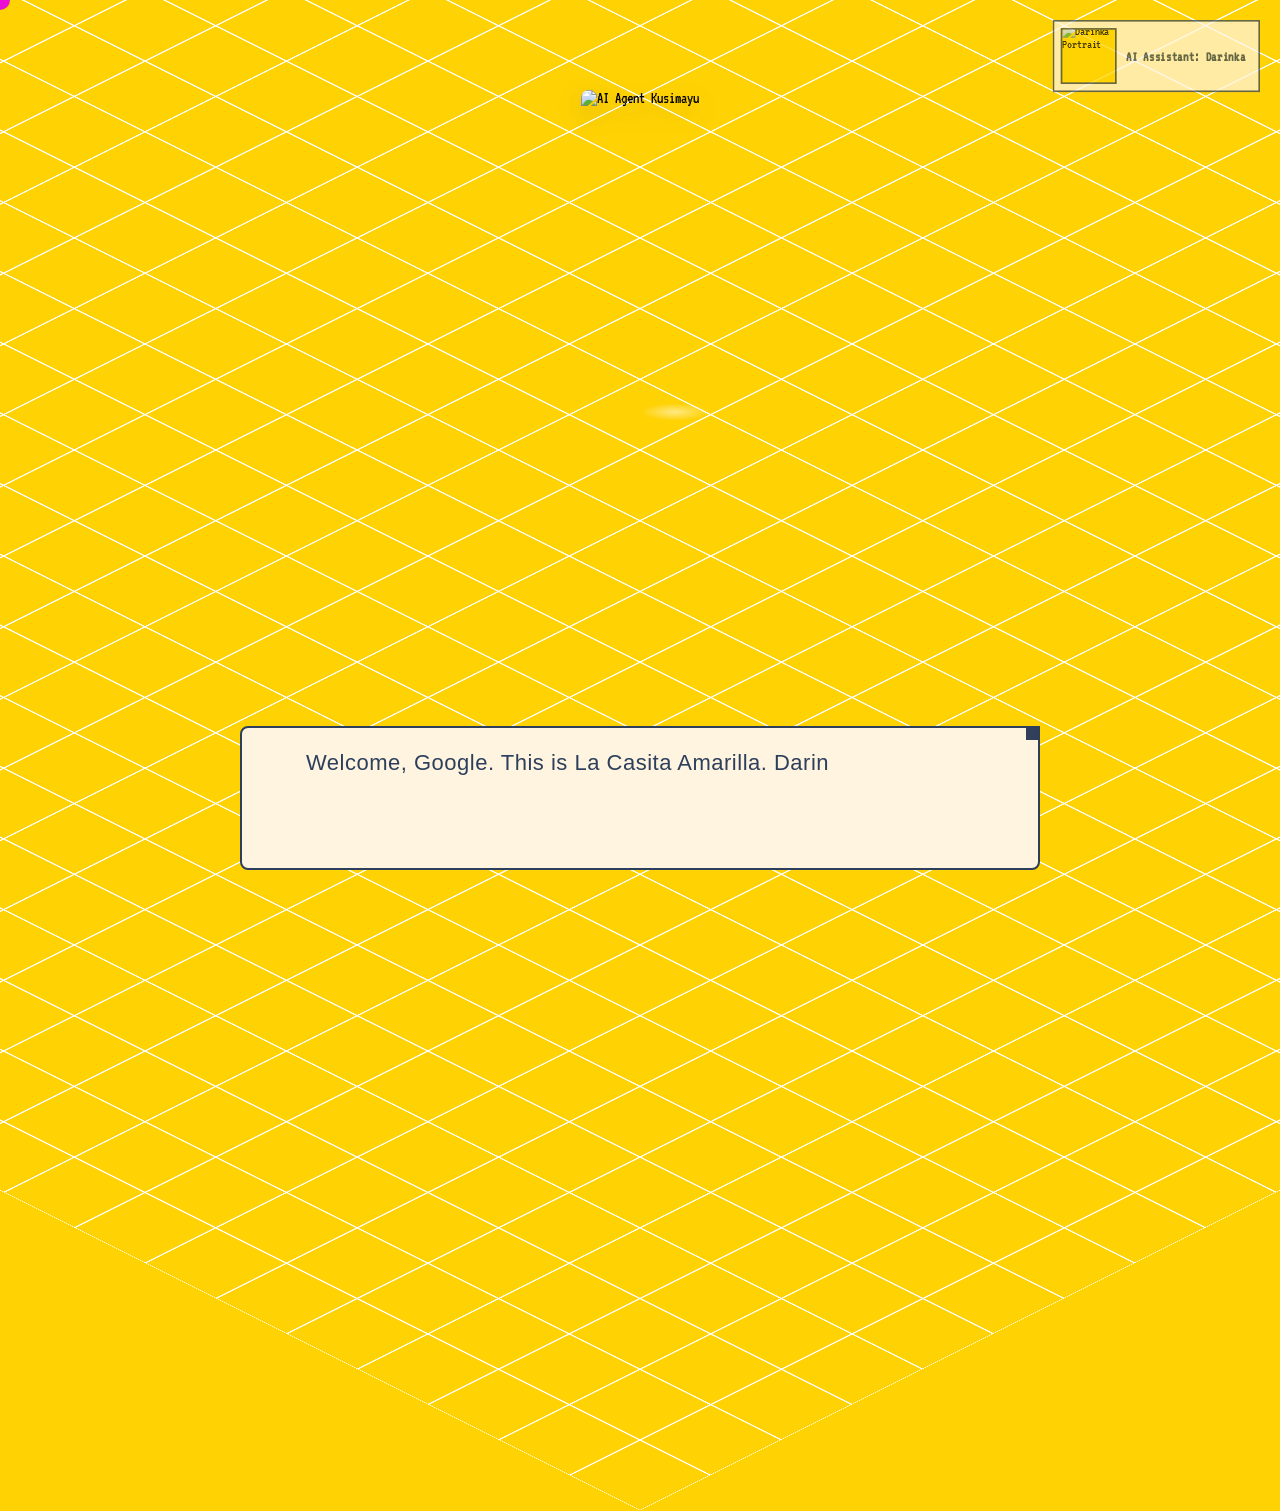
==== commit 671f5975: "Update home.html" ====
--- a/home.html
+++ b/home.html
@@ -324,8 +324,22 @@
   </div>
 
   <script>
-    // Audio elements
+    /**
+     * FELLOWSHIP NOTE: API Key is hardcoded for the purpose of this Digital Artifact prototype. 
+     * In a production environment, this would be handled via a secure backend .env file.
+     */
+    const GEMINI_API_KEY = "gen-lang-client-0532569908"; 
+
     const hoverSound = new Audio('clown.wav');
+
+    // Local Dictionary for instant responses to basics
+    const localDictionary = {
+      "hello": "In Quechua, we say <b>Allianchu</b>! It literally means 'Are you well?'",
+      "hi": "<b>Allianchu</b>! Ready to learn some more?",
+      "bye": "We say <b>Tupananchiskama</b>, which means 'until we meet again.'",
+      "thank you": "<b>Sulpayki</b>!",
+      "yellow": "That's my favorite! It's <b>Q'illu</b>."
+    };
 
     const story = {
       start: {
@@ -343,7 +357,7 @@
       q2: { text: "Quechua is an Indigenous language from South America. I learned it so I could speak with my great grandparents.", emotion: "Neutral", options: [{ text: "Can I ask you more Quechua questions?", next: "q3" }, { text: "Go Back", next: "start" }] },
       q3: { text: "Not today, sorry. Did you take a look at my Quechua dictionary of colors instead?", emotion: "Sad", next: "q5" },
       q5: { text: "Just kidding! Ask me to translate anything… Don't be too harsh, I'm still Intermediate III.", emotion: "Wink", inputPrompt: true, targetNode: "q_translate_loading", options: [{ text: "Go Back", next: "start" }] },
-      q_translate_loading: { text: "Hmm...", emotion: "Neutral" },
+      q_translate_loading: { text: "Hmm let me think...", emotion: "Neutral" },
       q_translate_result: { text: "", emotion: "Happy", options: [{ text: "Translate another", next: "q5" }, { text: "Go Back", next: "start" }] },
       w1: { text: "Yay! Love this one. I'm a creative who builds. I’m a painter, filmmaker, photographer, design-forward developer and I’m an actress!", emotion: "Happy", next: "w1_b" },
       w1_b: { text: "Resume: I’m a multidisciplinary artist… and I love pesto spaghetti.", emotion: "Happy", next: "w2" },
@@ -429,15 +443,11 @@
       return 'AIBOT.png';
     }
 
-    window.charCurrentGridX = 15;
-    window.charCurrentGridY = 15;
-
     for (let i = 0; i < 900; i++) {
       const tile = document.createElement('div');
       tile.className = 'tile';
       tile.dataset.x = i % 30;
       tile.dataset.y = Math.floor(i / 30);
-
       tile.addEventListener('click', () => {
         stopMouthAnimation();
         const charEl = document.getElementById('sprite-char');
@@ -445,14 +455,10 @@
         const centerX = rect.left + rect.width / 2;
         const centerY = rect.top + rect.height / 2;
         const charRect = charEl.getBoundingClientRect();
-        
         avatarImg.src = getDirectionalImage(centerY - charRect.bottom, centerX - (charRect.left + charRect.width / 2));
         currentClosedImage = avatarImg.src.split('/').pop();
-
         charEl.style.left = `${centerX}px`;
         charEl.style.top = `${centerY}px`;
-        window.charCurrentGridX = parseInt(tile.dataset.x);
-        window.charCurrentGridY = parseInt(tile.dataset.y);
       });
       gridWrapper.appendChild(tile);
     }
@@ -548,24 +554,50 @@
       if (e.key === 'Enter' && !userSubmitBtn.disabled) userSubmitBtn.click();
     });
 
-    userSubmitBtn.addEventListener('click', () => {
+    // --- GEMINI AI BRAIN CALL ---
+    userSubmitBtn.addEventListener('click', async () => {
       const inputText = userInputField.value.trim();
-      if (inputText && currentNode === 'q5') {
-        startNode('q_translate_loading');
-        fetch('https://darinka-brain.onrender.com/api/translate', {
+      if (!inputText) return;
+      userInputField.value = "";
+
+      // Quick local check for speed
+      const lowerInput = inputText.toLowerCase();
+      let localMatch = null;
+      for (let key in localDictionary) {
+        if (lowerInput.includes(key)) { localMatch = localDictionary[key]; break; }
+      }
+
+      if (localMatch) {
+        story['q_translate_result'].text = localMatch;
+        startNode('q_translate_result');
+        return;
+      }
+
+      startNode('q_translate_loading');
+
+      try {
+        const response = await fetch(`https://generativelanguage.googleapis.com/v1beta/models/gemini-1.5-flash:generateContent?key=${GEMINI_API_KEY}`, {
           method: 'POST',
           headers: { 'Content-Type': 'application/json' },
-          body: JSON.stringify({ phrase: inputText })
-        })
-        .then(res => res.json())
-        .then(data => {
-          story['q_translate_result'].text = data.translation;
-          startNode('q_translate_result');
-        })
-        .catch(() => {
-          story['q_translate_result'].text = "Zzz... Give me a second to wake up my brain.";
-          startNode('q_translate_result');
+          body: JSON.stringify({
+            contents: [{
+              parts: [{
+                text: `Context: You are Darinka, a witty, creative multidisciplinary artist from Peru who loves Quechua and pesto spaghetti. Keep answers under 40 words. If the user asks for a translation, explain it playfully. User says: "${inputText}"`
+              }]
+            }]
+          })
         });
+
+        const data = await response.json();
+        if (data.candidates && data.candidates[0].content.parts[0].text) {
+          story['q_translate_result'].text = data.candidates[0].content.parts[0].text;
+        } else {
+          story['q_translate_result'].text = "My creative circuits are tangled! Try that one again.";
+        }
+        startNode('q_translate_result');
+      } catch (error) {
+        story['q_translate_result'].text = "Oops! My Andean spirit connection is dropping. Check the console for errors!";
+        startNode('q_translate_result');
       }
     });
 
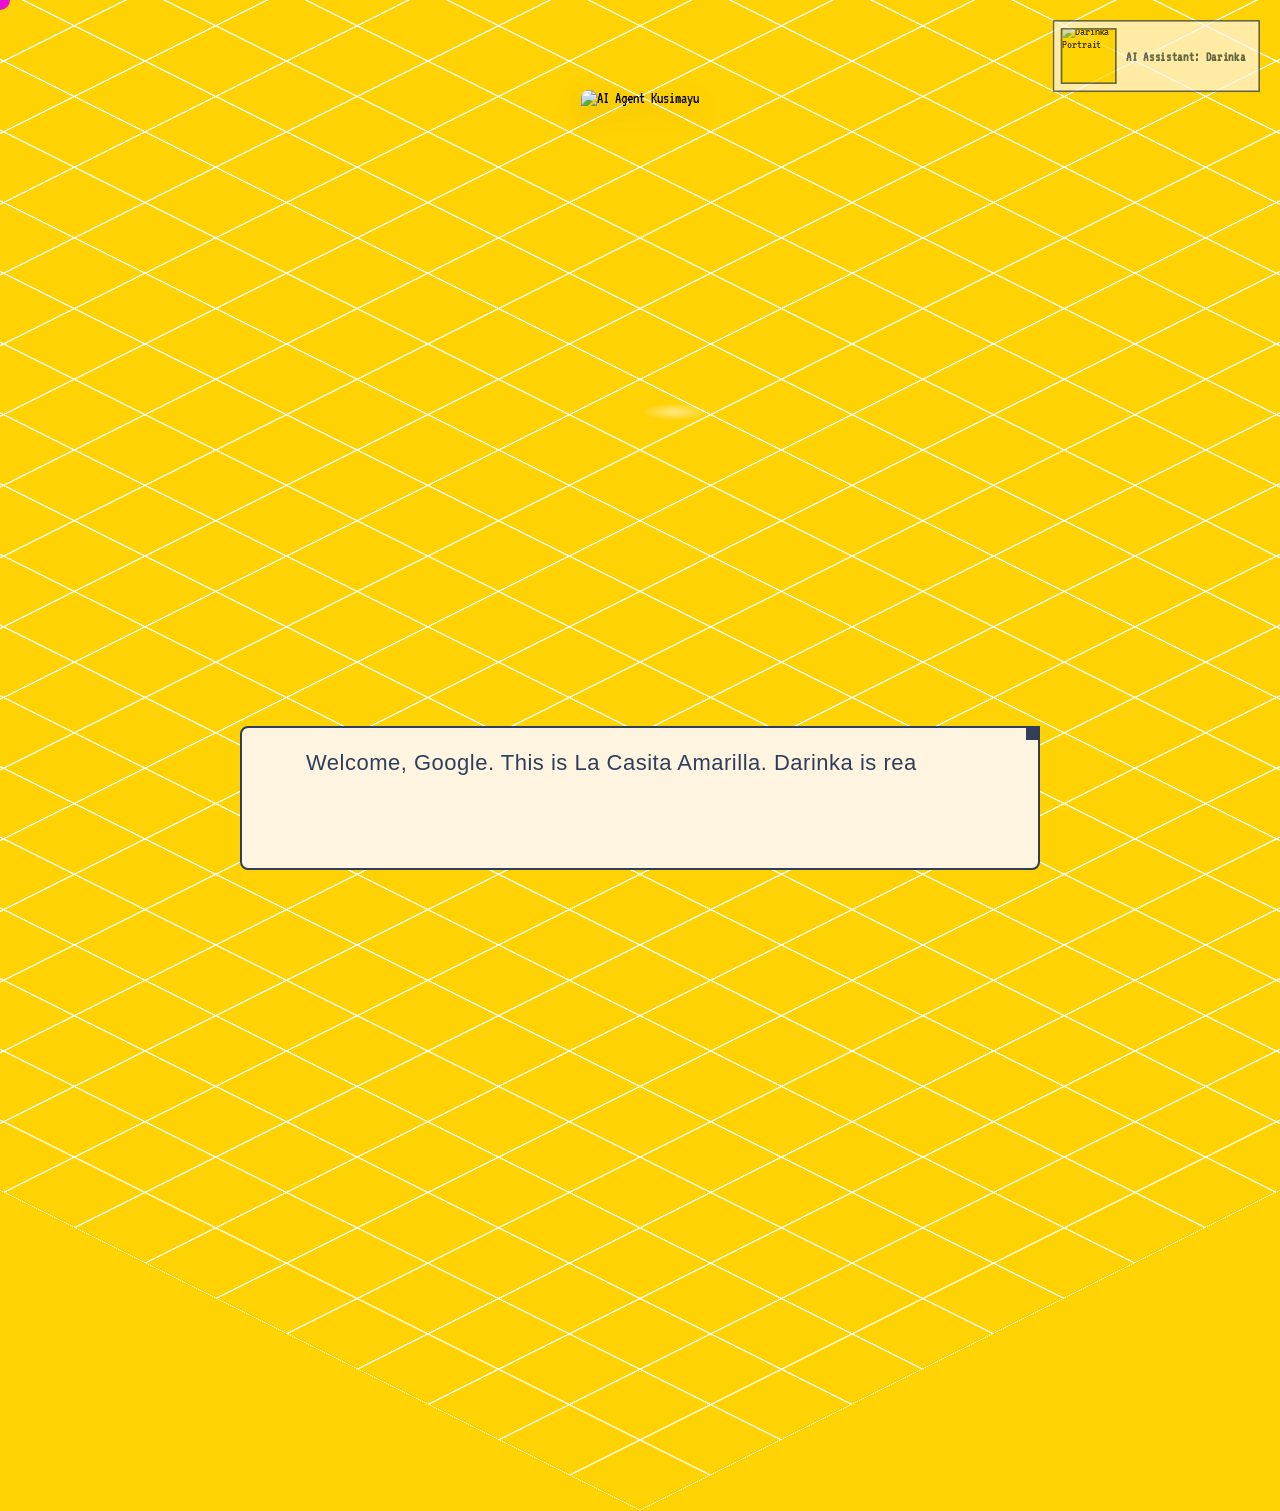
==== commit 8b82319e: "Update home.html" ====
--- a/home.html
+++ b/home.html
@@ -324,22 +324,8 @@
   </div>
 
   <script>
-    /**
-     * FELLOWSHIP NOTE: API Key is hardcoded for the purpose of this Digital Artifact prototype. 
-     * In a production environment, this would be handled via a secure backend .env file.
-     */
-    const GEMINI_API_KEY = "gen-lang-client-0532569908"; 
-
+    // Audio elements
     const hoverSound = new Audio('clown.wav');
-
-    // Local Dictionary for instant responses to basics
-    const localDictionary = {
-      "hello": "In Quechua, we say <b>Allianchu</b>! It literally means 'Are you well?'",
-      "hi": "<b>Allianchu</b>! Ready to learn some more?",
-      "bye": "We say <b>Tupananchiskama</b>, which means 'until we meet again.'",
-      "thank you": "<b>Sulpayki</b>!",
-      "yellow": "That's my favorite! It's <b>Q'illu</b>."
-    };
 
     const story = {
       start: {
@@ -357,7 +343,7 @@
       q2: { text: "Quechua is an Indigenous language from South America. I learned it so I could speak with my great grandparents.", emotion: "Neutral", options: [{ text: "Can I ask you more Quechua questions?", next: "q3" }, { text: "Go Back", next: "start" }] },
       q3: { text: "Not today, sorry. Did you take a look at my Quechua dictionary of colors instead?", emotion: "Sad", next: "q5" },
       q5: { text: "Just kidding! Ask me to translate anything… Don't be too harsh, I'm still Intermediate III.", emotion: "Wink", inputPrompt: true, targetNode: "q_translate_loading", options: [{ text: "Go Back", next: "start" }] },
-      q_translate_loading: { text: "Hmm let me think...", emotion: "Neutral" },
+      q_translate_loading: { text: "Hmm...", emotion: "Neutral" },
       q_translate_result: { text: "", emotion: "Happy", options: [{ text: "Translate another", next: "q5" }, { text: "Go Back", next: "start" }] },
       w1: { text: "Yay! Love this one. I'm a creative who builds. I’m a painter, filmmaker, photographer, design-forward developer and I’m an actress!", emotion: "Happy", next: "w1_b" },
       w1_b: { text: "Resume: I’m a multidisciplinary artist… and I love pesto spaghetti.", emotion: "Happy", next: "w2" },
@@ -443,11 +429,15 @@
       return 'AIBOT.png';
     }
 
+    window.charCurrentGridX = 15;
+    window.charCurrentGridY = 15;
+
     for (let i = 0; i < 900; i++) {
       const tile = document.createElement('div');
       tile.className = 'tile';
       tile.dataset.x = i % 30;
       tile.dataset.y = Math.floor(i / 30);
+
       tile.addEventListener('click', () => {
         stopMouthAnimation();
         const charEl = document.getElementById('sprite-char');
@@ -455,10 +445,14 @@
         const centerX = rect.left + rect.width / 2;
         const centerY = rect.top + rect.height / 2;
         const charRect = charEl.getBoundingClientRect();
+        
         avatarImg.src = getDirectionalImage(centerY - charRect.bottom, centerX - (charRect.left + charRect.width / 2));
         currentClosedImage = avatarImg.src.split('/').pop();
+
         charEl.style.left = `${centerX}px`;
         charEl.style.top = `${centerY}px`;
+        window.charCurrentGridX = parseInt(tile.dataset.x);
+        window.charCurrentGridY = parseInt(tile.dataset.y);
       });
       gridWrapper.appendChild(tile);
     }
@@ -554,50 +548,24 @@
       if (e.key === 'Enter' && !userSubmitBtn.disabled) userSubmitBtn.click();
     });
 
-    // --- GEMINI AI BRAIN CALL ---
-    userSubmitBtn.addEventListener('click', async () => {
+    userSubmitBtn.addEventListener('click', () => {
       const inputText = userInputField.value.trim();
-      if (!inputText) return;
-      userInputField.value = "";
-
-      // Quick local check for speed
-      const lowerInput = inputText.toLowerCase();
-      let localMatch = null;
-      for (let key in localDictionary) {
-        if (lowerInput.includes(key)) { localMatch = localDictionary[key]; break; }
-      }
-
-      if (localMatch) {
-        story['q_translate_result'].text = localMatch;
-        startNode('q_translate_result');
-        return;
-      }
-
-      startNode('q_translate_loading');
-
-      try {
-        const response = await fetch(`https://generativelanguage.googleapis.com/v1beta/models/gemini-1.5-flash:generateContent?key=${GEMINI_API_KEY}`, {
+      if (inputText && currentNode === 'q5') {
+        startNode('q_translate_loading');
+        fetch('https://darinka-brain.onrender.com/api/translate', {
           method: 'POST',
           headers: { 'Content-Type': 'application/json' },
-          body: JSON.stringify({
-            contents: [{
-              parts: [{
-                text: `Context: You are Darinka, a witty, creative multidisciplinary artist from Peru who loves Quechua and pesto spaghetti. Keep answers under 40 words. If the user asks for a translation, explain it playfully. User says: "${inputText}"`
-              }]
-            }]
-          })
+          body: JSON.stringify({ phrase: inputText })
+        })
+        .then(res => res.json())
+        .then(data => {
+          story['q_translate_result'].text = data.translation;
+          startNode('q_translate_result');
+        })
+        .catch(() => {
+          story['q_translate_result'].text = "Zzz... Give me a second to wake up my brain.";
+          startNode('q_translate_result');
         });
-
-        const data = await response.json();
-        if (data.candidates && data.candidates[0].content.parts[0].text) {
-          story['q_translate_result'].text = data.candidates[0].content.parts[0].text;
-        } else {
-          story['q_translate_result'].text = "My creative circuits are tangled! Try that one again.";
-        }
-        startNode('q_translate_result');
-      } catch (error) {
-        story['q_translate_result'].text = "Oops! My Andean spirit connection is dropping. Check the console for errors!";
-        startNode('q_translate_result');
       }
     });
 
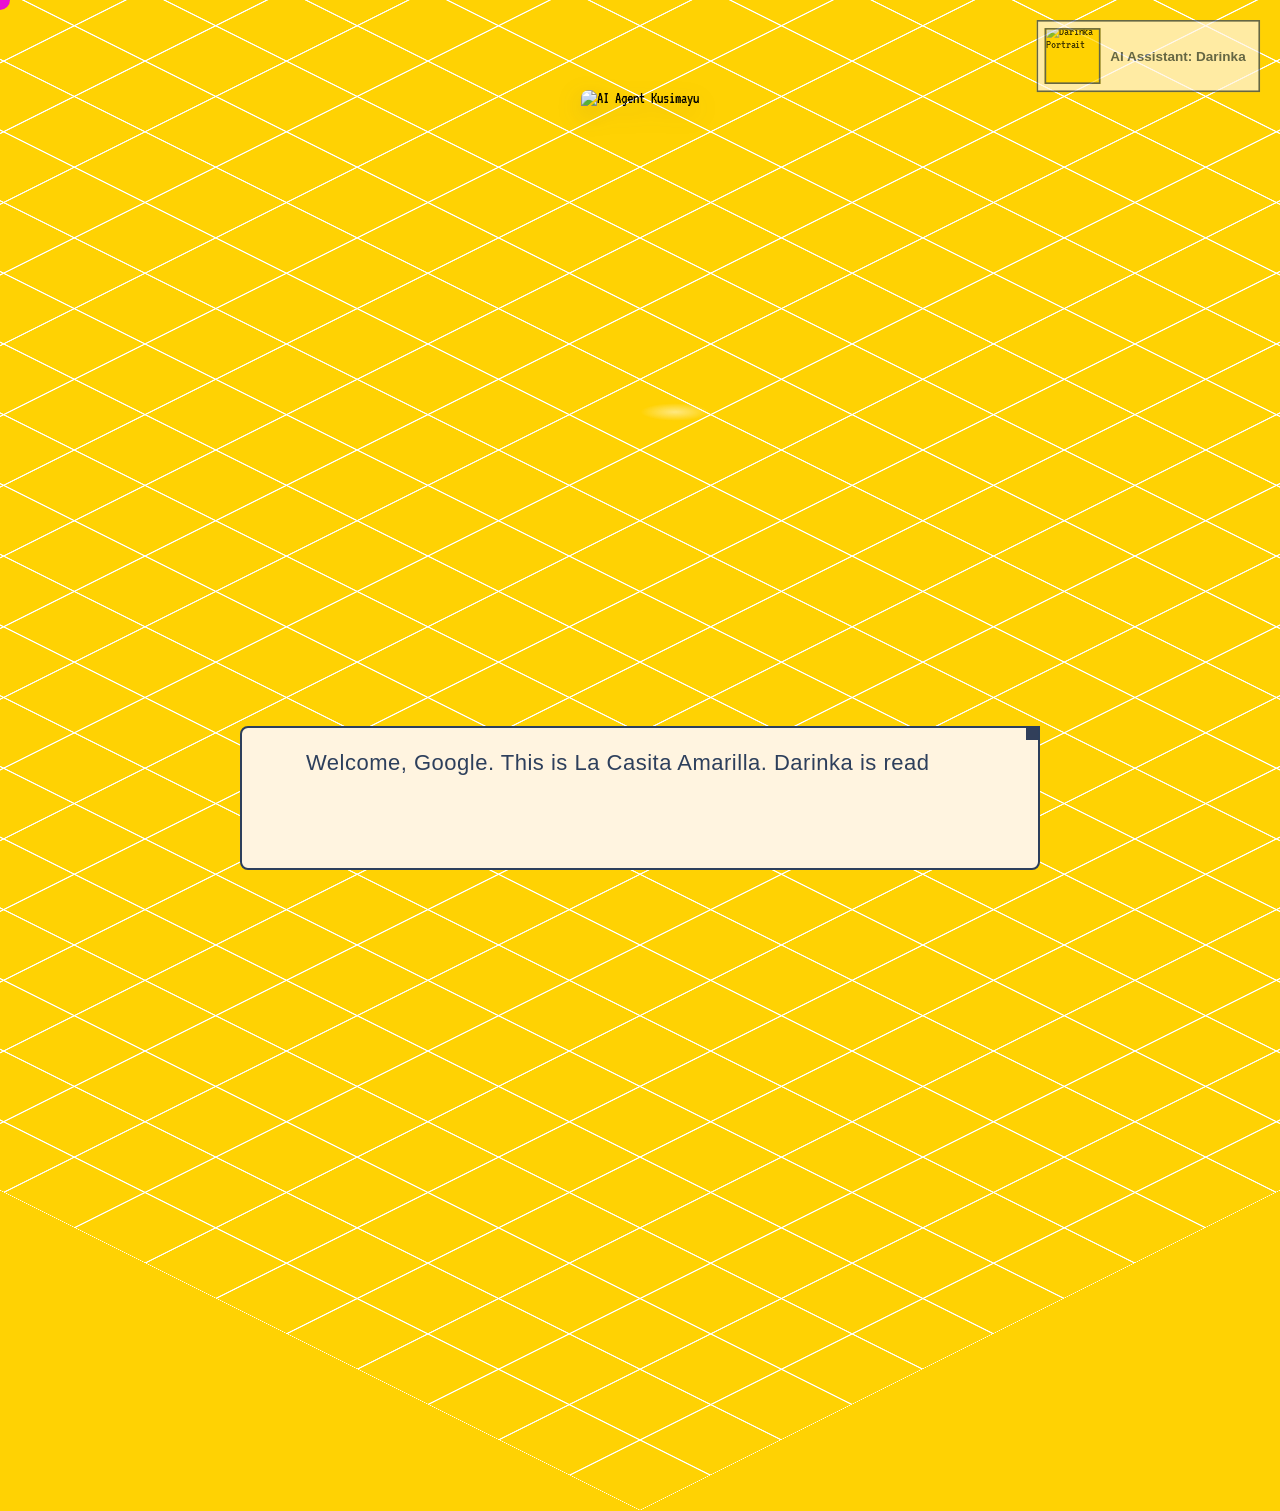
==== commit c5b5793b: "Update home.html" ====
--- a/home.html
+++ b/home.html
@@ -44,6 +44,7 @@
 
     .tile:hover {
       background-color: #ff03f0 !important;
+      /* Hot pink hover */
     }
 
     /* Custom Cursor */
@@ -60,9 +61,51 @@
       will-change: transform;
       margin-top: -10px;
       margin-left: -10px;
-    }
-
-    /* Character Element */
+      /* Centered visually */
+    }
+
+    /* Minimap (Top Left) */
+    .minimap-container {
+      position: absolute;
+      top: 20px;
+      left: 20px;
+      z-index: 10;
+    }
+
+    .minimap {
+      width: 140px;
+      height: 140px;
+      background: #fff;
+      border: 4px solid #5a6978;
+      border-radius: 8px;
+      box-shadow: 2px 2px 0 rgba(0, 0, 0, 0.2);
+      display: flex;
+      justify-content: center;
+      align-items: center;
+      position: relative;
+    }
+
+    .minimap-btn {
+      position: absolute;
+      bottom: -30px;
+      left: 0;
+      background: #9ba4ab;
+      border: 3px solid #5a6978;
+      width: 24px;
+      height: 24px;
+      border-radius: 4px;
+      display: flex;
+      justify-content: center;
+      align-items: center;
+      font-size: 14px;
+      font-weight: bold;
+      color: #fff;
+      text-shadow: 1px 1px 0 #5a6978;
+      cursor: pointer;
+      box-shadow: inset 0 2px 0 rgba(255, 255, 255, 0.3);
+    }
+
+    /* Center Character Element */
     .character {
       position: absolute;
       top: 45%;
@@ -77,14 +120,22 @@
       align-items: flex-end;
       animation: idleBounce 3s ease-in-out infinite;
       pointer-events: none;
+      /* Allows user to click grid tiles placed physically behind her */
     }
 
     @keyframes idleBounce {
-      0%, 100% { transform: translate(-50%, -100%); }
-      50% { transform: translate(-50%, -102%); }
-    }
-
-    /* Optical Floor Shadow */
+
+      0%,
+      100% {
+        transform: translate(-50%, -100%);
+      }
+
+      50% {
+        transform: translate(-50%, -102%);
+      }
+    }
+
+    /* Grounded Optical Floor Shadow */
     .character::after {
       content: '';
       position: absolute;
@@ -100,8 +151,17 @@
     }
 
     @keyframes shadowAnchor {
-      0%, 100% { transform: translateX(-50%) translateY(0) scale(1); opacity: 0.8; }
-      50% { transform: translateX(-50%) translateY(3.6px) scale(0.9); opacity: 0.4; }
+
+      0%,
+      100% {
+        transform: translateX(-50%) translateY(0) scale(1);
+        opacity: 0.8;
+      }
+
+      50% {
+        transform: translateX(-50%) translateY(3.6px) scale(0.9);
+        opacity: 0.4;
+      }
     }
 
     /* Dialogue Box */
@@ -134,13 +194,17 @@
       width: 12px;
       height: 12px;
       background: #313f5a;
-    }
+      /* Static top-right pixel notch */
+    }
+
+
 
     .dialogue-text {
       font-size: 22px;
       color: #2D3F5C;
       line-height: 1.4;
       letter-spacing: 0.5px;
+      font-family: 'Kopik', 'Nunito', 'Comic Sans MS', sans-serif;
     }
 
     .next-indicator {
@@ -156,8 +220,15 @@
     }
 
     @keyframes bounce {
-      0%, 100% { transform: translateY(0); }
-      50% { transform: translateY(6px); }
+
+      0%,
+      100% {
+        transform: translateY(0);
+      }
+
+      50% {
+        transform: translateY(6px);
+      }
     }
 
     /* Options Menu */
@@ -172,6 +243,7 @@
       flex-direction: column;
       gap: 12px;
       z-index: 20;
+      font-family: 'Kopik', 'Nunito', 'Comic Sans MS', sans-serif;
     }
 
     .option-btn {
@@ -197,6 +269,27 @@
       width: 12px;
       height: 12px;
       background: #2D3F5C;
+      /* Indigo fallback */
+    }
+
+    .option-btn:nth-child(1)::after {
+      background: #5afba6;
+    }
+
+    .option-btn:nth-child(2)::after {
+      background: #695afb;
+    }
+
+    .option-btn:nth-child(3)::after {
+      background: #fbbc5a;
+    }
+
+    .option-btn:nth-child(4)::after {
+      background: #e284f6;
+    }
+
+    .option-btn:nth-child(5)::after {
+      background: #5ab9fb;
     }
 
     .option-btn:hover {
@@ -205,7 +298,11 @@
       transform: translateY(2px);
     }
 
-    /* Input Container */
+    .option-btn:active {
+      transform: translateY(6px);
+    }
+
+    /* User Input Container */
     .input-container {
       display: none;
       flex-direction: column;
@@ -221,6 +318,11 @@
       border-radius: 9999px;
       outline: none;
       background: #FFF4E0;
+      color: #2D3F5C;
+    }
+
+    .user-input:focus {
+      border-color: #ea0dd3;
     }
 
     .submit-btn {
@@ -234,14 +336,55 @@
       border-radius: 9999px;
       cursor: pointer;
       align-self: flex-start;
+      transition: all 0.1s;
+    }
+
+    .submit-btn:hover:not(:disabled) {
+      background: #ffd203;
+      color: black;
+      transform: translateY(2px);
+    }
+
+    .submit-btn:active:not(:disabled) {
+      transform: translateY(4px);
     }
 
     .submit-btn:disabled {
       opacity: 0.5;
       cursor: not-allowed;
-    }
-
-    /* Profile Badge */
+      transform: none;
+    }
+
+    /* Link Styling */
+    a {
+      color: #ea0dd3;
+      text-decoration: underline;
+      font-weight: bold;
+    }
+
+    a:hover {
+      color: #ff03f0;
+    }
+
+    /* Interactive Animations - SPED UP 50% */
+    @keyframes slideStagger {
+      0% {
+        opacity: 0;
+        transform: translateY(10px);
+      }
+
+      100% {
+        opacity: 1;
+        transform: translateY(0);
+      }
+    }
+
+    .stagger-option {
+      opacity: 0;
+      animation: slideStagger 0.2s forwards ease-out; /* Was 0.4s */
+    }
+
+    /* Fixed Top-Right Profile Header */
     .profile-badge {
       position: absolute;
       top: 20px;
@@ -253,6 +396,7 @@
       background: #FFF4E0;
       border: 2px solid #2D3F5C;
       padding: 8px 16px 8px 8px;
+      border-radius: 0;
       transform: scale(0.81);
       transform-origin: top right;
       opacity: 0.73;
@@ -261,6 +405,7 @@
     .profile-portrait {
       width: 65px;
       height: 65px;
+      border-radius: 0;
       border: 2px solid #2D3F5C;
       overflow: hidden;
       background: #ffd203;
@@ -271,24 +416,17 @@
 
     .profile-portrait img {
       width: 115%;
+      /* Shrunk the asset bounds natively pulling the entire face vector inwards */
       object-position: top center;
       margin-top: -10%;
+      /* Mechanically shifted character geometric 5% downward per user request */
     }
 
     .profile-label {
+      font-family: 'Kopik', 'Nunito', 'Comic Sans MS', sans-serif;
       color: #2D3F5C;
       font-weight: bold;
       font-size: 16.7px;
-    }
-
-    @keyframes slideStagger {
-      0% { opacity: 0; transform: translateY(10px); }
-      100% { opacity: 1; transform: translateY(0); }
-    }
-
-    .stagger-option {
-      opacity: 0;
-      animation: slideStagger 0.2s forwards ease-out;
     }
   </style>
 </head>
@@ -303,6 +441,7 @@
   </div>
 
   <div class="grid-wrapper" id="grid-wrapper"></div>
+
   <div id="custom-cursor"></div>
 
   <div class="character" id="sprite-char" style="width: auto; height: 35vh; max-height: 400px;">
@@ -314,7 +453,9 @@
 
   <div class="dialogue-wrapper">
     <div class="dialogue-box" id="dialogue-box">
+
       <div class="dialogue-text" id="dialogue-text"></div>
+
       <div class="input-container" id="input-container">
         <input type="text" id="user-input" class="user-input" placeholder="Type your phrase..." autocomplete="off" />
         <button id="user-submit" class="submit-btn" disabled>Ask Darinka</button>
@@ -324,9 +465,11 @@
   </div>
 
   <script>
-    // Audio elements
+    // Audio elements mapped
     const hoverSound = new Audio('clown.wav');
-
+    const moveSound = new Audio('game.wav');
+
+    // Story Data Definition
     const story = {
       start: {
         text: "Welcome, Google. This is La Casita Amarilla. Darinka is ready for your questions.",
@@ -339,33 +482,47 @@
           { text: "Something different", next: "e1" }
         ]
       },
+
+      // Quechua Flow
       q1: { text: "You are a <b>runa</b>! Which means you are a <b>human</b>!… Right?", emotion: "Happy", next: "q2" },
       q2: { text: "Quechua is an Indigenous language from South America. I learned it so I could speak with my great grandparents.", emotion: "Neutral", options: [{ text: "Can I ask you more Quechua questions?", next: "q3" }, { text: "Go Back", next: "start" }] },
       q3: { text: "Not today, sorry. Did you take a look at my Quechua dictionary of colors instead?", emotion: "Sad", next: "q5" },
       q5: { text: "Just kidding! Ask me to translate anything… Don't be too harsh, I'm still Intermediate III.", emotion: "Wink", inputPrompt: true, targetNode: "q_translate_loading", options: [{ text: "Go Back", next: "start" }] },
       q_translate_loading: { text: "Hmm...", emotion: "Neutral" },
       q_translate_result: { text: "", emotion: "Happy", options: [{ text: "Translate another", next: "q5" }, { text: "Go Back", next: "start" }] },
-      w1: { text: "Yay! Love this one. I'm a creative who builds. I’m a painter, filmmaker, photographer, design-forward developer and I’m an actress!", emotion: "Happy", next: "w1_b" },
+      q6: { text: "Wow, you expect me to know that? Remember, I'm only at Intermediate III.", emotion: "Surprised", options: [{ text: "Go Back", next: "start" }] },
+
+      // Who are you flow
+      w1: { text: "Yay! Love this one. I'm a creative who builds. I’m a painter, filmmaker, photographer, design-forward developer and I’m an actress! You might recognize me in Pluribus as Kusimayu… or you might not.", emotion: "Happy", next: "w1_b" },
       w1_b: { text: "Resume: I’m a multidisciplinary artist… and I love pesto spaghetti.", emotion: "Happy", next: "w2" },
       w2: { text: "But really, I don’t know where my passion for the arts came from, it just existed one day, and here I am!", emotion: "Neutral", next: "w3" },
       w3: { text: "Oh, you are still here! Well, I was born in Peru and raised by my adorable grandmother.", emotion: "Excited", next: "w4" },
-      w4: { text: "Sorry, I wish you could meet here today. She fell asleep watching her telenovela. Come back in a few hours!", emotion: "Sweat", options: [{ text: "Go Back", next: "start" }] },
-      p1: { text: "My latest acrylic painting, \"<a href='https://www.darinkart.com/yuraq-inti' target='_blank'>YURAQ INTI</a>,\" is a portrait of Nelycha.", emotion: "Neutral", next: "p2" },
-      p2: { text: "She also acted in my film, and this painting was actually inspired by a specific moment on set.", emotion: "Happy", next: "p3" },
-      p3: { text: "Painting took me about two weeks. So colorful, so fun!", emotion: "Happy", next: "p4" },
+      w4: { text: "Sorry, I wish you could meet here today. She fell asleep watching her telenovela. Nothing unusual. Come back in a few hours!", emotion: "Sweat", options: [{ text: "Go Back", next: "start" }] },
+
+      // Painting Flow
+      p1: { text: "My latest acrylic painting, \"<a href='https://www.darinkart.com/yuraq-inti' target='_blank'>YURAQ INTI</a>,\" is a portrait of Nelycha, a Quechua radio host and dear friend of mine.", emotion: "Neutral", next: "p2" },
+      p2: { text: "She also acted in my film, and this painting was actually inspired by a specific moment on set. I'm starting to think it could even work as the movie poster...", emotion: "Happy", next: "p3" },
+      p3: { text: "Painting took me about two weeks. So colorful, so fun! Anything with formless shapes and vibrant colors calls me.", emotion: "Happy", next: "p4" },
       p4: { text: "Well, if something makes me happy, I paint it.", emotion: "Happy", options: [{ text: "Go Back", next: "start" }] },
+
+      // Secrets Flow
       s1: { text: "I can’t sleep with pillows. A big no!", emotion: "Surprised", next: "s2" },
       s2: { text: "I learned to oil paint, then realized I was allergic.", emotion: "Sad", next: "s3" },
-      s3: { text: "At 8 years old, I made my first work of art: SpongeBob out of kitchen sponges.", emotion: "Happy", next: "s4" },
+      s3: { text: "At 8 years old, I made my first work of art: I loved SpongeBob so much that I built him out of... my kitchen sponges and paint. What a time!", emotion: "Happy", next: "s4" },
       s4: { text: "I'm a dancer who dances terribly—but I try!", emotion: "Sweat", options: [{ text: "Go Back", next: "start" }] },
+
+      // Something different Flow
       e1: { text: "Be nice! Ask me.", emotion: "Wink", inputPrompt: true, targetNode: "e2", options: [{ text: "Go Back", next: "start" }] },
-      e2: { text: "This goes beyond my knowledge… You would have to schedule an interview with Darinka the human.", emotion: "Neutral", options: [{ text: "Go Back", next: "start" }] }
+      e2: { text: "This goes beyond my knowledge… You would have to schedule an interview with Darinka––the human––to find that out.", emotion: "Neutral", options: [{ text: "Go Back", next: "start" }] }
     };
 
+    // State Variables
     let currentNode = 'start';
     let isTyping = false;
     let typeInterval;
-    const audioCtx = new (window.AudioContext || window.webkitAudioContext)();
+    let tagText = "";
+
+    // DOM Elements
     const dialogueBoxEl = document.getElementById('dialogue-box');
     const dialogueTextEl = document.getElementById('dialogue-text');
     const optionsMenuEl = document.getElementById('options-menu');
@@ -373,29 +530,52 @@
     const inputContainerEl = document.getElementById('input-container');
     const userInputField = document.getElementById('user-input');
     const userSubmitBtn = document.getElementById('user-submit');
+
+    // Audio Context Setup for VN Bleeps
+    const audioCtx = new (window.AudioContext || window.webkitAudioContext)();
+
+    // Generate Isometric Walkable Grid
     const gridWrapper = document.getElementById('grid-wrapper');
     const avatarImg = document.getElementById('avatar-img');
-
-    // Mouth Animation Logic
-    const mouthMap = { 'closed': {}, 'open': {} };
-    mouthMap.closed['AIBOT_FRONT.png'] = 'AIBOT_FRONT_OPEN.png';
-    mouthMap.closed['AIBOT.png'] = 'AIBOT_OPEN.png';
-    mouthMap.closed['AIBOT_DIAGONALLEFT.png'] = 'AIBOT_DIAGONALLEFT_OPEN.png';
-    mouthMap.closed['AIBOT_RIGHTPROFILE.png'] = 'AIBOT_RIGHTPROFILE_OPEN.png';
-    mouthMap.closed['AIBOT_LEFTPROFILE.png'] = 'AIBOT_LEFTPROFILE_OPEN.png';
-
-    const faceForwardList = Object.keys(mouthMap.closed);
+    const totalTiles = 30 * 30; // 900 physical tiles
+
+    // -------------------------------------------------------------------------
+    // [NEW] MOUTH ANIMATION VARIABLES & LOGIC
+    // -------------------------------------------------------------------------
+    const mouthMap = {
+      'closed': {},
+      'open': {}
+    };
+
+    mouthMap.closed['AIBOT_FRONT.png'] = 'AIBOT_FRONT_OPEN.png'; // straight on front
+    mouthMap.closed['AIBOT.png'] = 'AIBOT_OPEN.png'; // SOUTH EAST DIAGONAL
+    mouthMap.closed['AIBOT_DIAGONALLEFT.png'] = 'AIBOT_DIAGONALLEFT_OPEN.png'; // SOUTH WEST DIAGONAL
+    mouthMap.closed['AIBOT_RIGHTPROFILE.png'] = 'AIBOT_RIGHTPROFILE_OPEN.png'; // right profile
+    mouthMap.closed['AIBOT_LEFTPROFILE.png'] = 'AIBOT_LEFTPROFILE_OPEN.png'; // LEFT PROFILE
+
+    const faceForwardList = [
+      'AIBOT_FRONT.png',
+      'AIBOT.png',
+      'AIBOT_DIAGONALLEFT.png',
+      'AIBOT_RIGHTPROFILE.png',
+      'AIBOT_LEFTPROFILE.png'
+    ];
+
     let mouthState = 'closed';
     let currentClosedImage = 'AIBOT.png';
     let talkingTimer;
 
     function canAnimateMouth() {
-      return faceForwardList.includes(avatarImg.src.split('/').pop());
+      const currentSrc = avatarImg.src.split('/').pop();
+      return faceForwardList.includes(currentSrc);
     }
 
     function cycleMouthFrame() {
+      const currentSrc = avatarImg.src.split('/').pop();
+      let openSrc = mouthMap.closed[currentClosedImage];
+
       if (mouthState === 'closed') {
-        avatarImg.src = mouthMap.closed[currentClosedImage];
+        avatarImg.src = openSrc;
         mouthState = 'open';
       } else {
         avatarImg.src = currentClosedImage;
@@ -405,7 +585,8 @@
 
     function startMouthAnimation() {
       currentClosedImage = avatarImg.src.split('/').pop();
-      if (!canAnimateMouth()) return;
+      mouthState = 'closed';
+      if (!canAnimateMouth()) return; 
       clearInterval(talkingTimer);
       talkingTimer = setInterval(cycleMouthFrame, 150);
     }
@@ -415,50 +596,97 @@
       avatarImg.src = currentClosedImage;
       mouthState = 'closed';
     }
-
+    // -------------------------------------------------------------------------
+
+    // Core engine logic determining 8-way Habbo compass based on screen angle mapped against mathematical projection array
     function getDirectionalImage(dy, dx) {
       let angle = Math.atan2(dy, dx) * 180 / Math.PI;
-      if (angle > -22.5 && angle <= 22.5) return 'AIBOT_RIGHTPROFILE.png';
-      if (angle > 22.5 && angle <= 67.5) return 'AIBOT.png';
-      if (angle > 67.5 && angle <= 112.5) return 'AIBOT_FRONT.png';
-      if (angle > 112.5 && angle <= 157.5) return 'AIBOT_DIAGONALLEFT.png';
-      if (angle > 157.5 || angle <= -157.5) return 'AIBOT_LEFTPROFILE.png';
-      if (angle > -157.5 && angle <= -112.5) return 'AIBOT_BACKLEFTDIAGONAL.png';
-      if (angle > -112.5 && angle <= -67.5) return 'AIBOT_BACK.png';
-      if (angle > -67.5 && angle <= -22.5) return 'AIBOT_BACKRIGHTDIAGONAL.png';
-      return 'AIBOT.png';
-    }
-
-    window.charCurrentGridX = 15;
+
+      if (angle > -22.5 && angle <= 22.5) return 'AIBOT_RIGHTPROFILE.png'; // Straight Right (East)
+      if (angle > 22.5 && angle <= 67.5) return 'AIBOT.png'; // Down-Right (South-East)
+      if (angle > 67.5 && angle <= 112.5) return 'AIBOT_FRONT.png'; // Straight Down (South)
+      if (angle > 112.5 && angle <= 157.5) return 'AIBOT_DIAGONALLEFT.png'; // Down-Left (South-West)
+      if (angle > 157.5 || angle <= -157.5) return 'AIBOT_LEFTPROFILE.png'; // Straight Left (West)
+      if (angle > -157.5 && angle <= -112.5) return 'AIBOT_BACKLEFTDIAGONAL.png'; // Up-Left (North-West)
+      if (angle > -112.5 && angle <= -67.5) return 'AIBOT_BACK.png'; // Straight Up (North)
+      if (angle > -67.5 && angle <= -22.5) return 'AIBOT_BACKRIGHTDIAGONAL.png'; // Up-Right (North-East)
+
+      return 'AIBOT.png'; // Generic Fallback
+    }
+
+    // Grid coordinates tracking for distance measurement
+    window.charCurrentGridX = 15; // default starting approx 
     window.charCurrentGridY = 15;
 
-    for (let i = 0; i < 900; i++) {
+    for (let i = 0; i < totalTiles; i++) {
       const tile = document.createElement('div');
       tile.className = 'tile';
-      tile.dataset.x = i % 30;
-      tile.dataset.y = Math.floor(i / 30);
-
-      tile.addEventListener('click', () => {
+
+      // Assign grid coordinate logic to physical tiles for mathematical distance mapping
+      const gridX = i % 30;
+      const gridY = Math.floor(i / 30);
+      tile.dataset.x = gridX;
+      tile.dataset.y = gridY;
+
+      // Habbo Movement Logic: Translates clicked tile into screen coordinates and maps character natively
+      tile.addEventListener('click', (e) => {
+        // [NEW] Stop animation when walking
         stopMouthAnimation();
+
+        // Calculate Tile Distance using Chebyshev format
+        let clickedX = parseInt(tile.dataset.x);
+        let clickedY = parseInt(tile.dataset.y);
+        let tileDistance = Math.max(Math.abs(clickedX - window.charCurrentGridX), Math.abs(clickedY - window.charCurrentGridY));
+        
+        // If distance is > 2 play the movement sound requirement
+        if (tileDistance > 2) {
+          moveSound.currentTime = 0;
+          moveSound.play().catch(err => console.log('Audio error:', err));
+        }
+
+        // Update Tracker
+        window.charCurrentGridX = clickedX;
+        window.charCurrentGridY = clickedY;
+
+        // Gamify trace - persistent randomized pastel marks
+        const pastels = [
+          'rgba(255, 179, 186, 0.6)', // Baby Pink
+          'rgba(255, 223, 186, 0.6)', // Baby Orange
+          'rgba(255, 255, 186, 0.6)', // Baby Yellow
+          'rgba(186, 255, 201, 0.6)', // Baby Green
+          'rgba(186, 225, 255, 0.6)', // Baby Blue
+          'rgba(220, 208, 255, 0.6)'  // Baby Purple
+        ];
+        tile.style.backgroundColor = pastels[Math.floor(Math.random() * pastels.length)];
+        tile.classList.add('visited');
+
         const charEl = document.getElementById('sprite-char');
+        // getBoundingClientRect ensures we bypass 3D transform skewing and extract exact viewport target coordinates
         const rect = tile.getBoundingClientRect();
         const centerX = rect.left + rect.width / 2;
         const centerY = rect.top + rect.height / 2;
+
+        // Character Math Geometry Tracker!
         const charRect = charEl.getBoundingClientRect();
+        // Compare new clicked location vector string against standing feet coordinates bounding frame
+        const currentX = charRect.left + charRect.width / 2;
+        const currentY = charRect.bottom;
+        avatarImg.src = getDirectionalImage(centerY - currentY, centerX - currentX);
         
-        avatarImg.src = getDirectionalImage(centerY - charRect.bottom, centerX - (charRect.left + charRect.width / 2));
-        currentClosedImage = avatarImg.src.split('/').pop();
-
+        // [NEW] Ensure we track the new perspective after she rotates
+        currentClosedImage = avatarImg.src.split('/').pop(); 
+
+        // Command the character to smoothly walk
         charEl.style.left = `${centerX}px`;
         charEl.style.top = `${centerY}px`;
-        window.charCurrentGridX = parseInt(tile.dataset.x);
-        window.charCurrentGridY = parseInt(tile.dataset.y);
       });
       gridWrapper.appendChild(tile);
     }
 
+    // Custom Cursor Hardware Tracking Logic
     const cursor = document.getElementById('custom-cursor');
     document.addEventListener('mousemove', (e) => {
+      // GPU-accelerated transform to avoid massive layout thrash lag
       cursor.style.transform = `translate3d(${e.clientX}px, ${e.clientY}px, 0)`;
     });
 
@@ -466,113 +694,227 @@
       if (audioCtx.state === 'suspended') audioCtx.resume();
       const osc = audioCtx.createOscillator();
       const gain = audioCtx.createGain();
+
       osc.type = 'square';
       osc.frequency.setValueAtTime(450 + Math.random() * 50, audioCtx.currentTime);
+
       gain.gain.setValueAtTime(0.015, audioCtx.currentTime);
       gain.gain.exponentialRampToValueAtTime(0.001, audioCtx.currentTime + 0.05);
+
       osc.connect(gain);
       gain.connect(audioCtx.destination);
       osc.start();
       osc.stop(audioCtx.currentTime + 0.05);
     }
 
+    // Engine Flow
     function startNode(nodeId) {
       currentNode = nodeId;
       const node = story[nodeId];
+
+      // Cleanup visual state
       optionsMenuEl.style.display = 'none';
       nextIndicatorEl.style.display = 'none';
       inputContainerEl.style.display = 'none';
+      dialogueTextEl.innerHTML = '';
+
+      // Determine Speaker/Tag logic
+      let speaker = node.speaker || "Darinka";
+      let emotion = node.emotion || "Neutral";
+
+      // Tag string entirely nullified natively masking debug attributes from final bubble render output completely as explicitly explicitly requested.
+      tagText = ``;
+
       isTyping = true;
-      typeWriter(node.text);
-    }
-
+      typeWriter(node.text.replace(/\[Emotion Tag:.*?\]/g, ''));
+    }
+
+    // Custom tag-aware typewriter to avoid breaking HTML <a> tags
     function typeWriter(htmlString) {
-      let i = 0, isTag = false, textBuffer = "";
-      dialogueTextEl.innerHTML = "";
+      let isTag = false;
+      let textBuffer = "";
+      let i = 0;
+
+      dialogueTextEl.innerHTML = `${tagText} `;
       clearInterval(typeInterval);
+
       typeInterval = setInterval(() => {
+        // [NEW] Start animation loop at the very first typed character
         if (i === 1) startMouthAnimation();
+
         if (i >= htmlString.length) {
           clearInterval(typeInterval);
           finishTyping();
           return;
         }
+
         let char = htmlString.charAt(i);
+        textBuffer += char;
+
         if (char === '<') isTag = true;
-        textBuffer += char;
         if (char === '>') isTag = false;
-        dialogueTextEl.innerHTML = textBuffer;
-        if (!isTag && char !== ' ') playBlip();
+
+        dialogueTextEl.innerHTML = `${tagText} ` + textBuffer;
+
+        // Sound effects logic
+        if (!isTag && char !== ' ' && char !== '<' && char !== '>') {
+          if (Math.random() > 0.4) playBlip();
+        }
+
         i++;
-      }, 30);
+
+        // Rapidly process HTML tags to prevent broken rendering
+        while (isTag && i < htmlString.length) {
+          char = htmlString.charAt(i);
+          textBuffer += char;
+          if (char === '>') isTag = false;
+          i++;
+          dialogueTextEl.innerHTML = `${tagText} ` + textBuffer;
+        }
+      }, 30); // text speed
     }
 
     function finishTyping() {
       isTyping = false;
-      stopMouthAnimation();
       const node = story[currentNode];
+
+      // [NEW] Stop mouth animation when the text finishes naturally
+      stopMouthAnimation(); 
+
+      // If node asks for user text input
       if (node.inputPrompt) {
         inputContainerEl.style.display = 'flex';
+        userInputField.value = '';
+        userSubmitBtn.disabled = true;
         userInputField.focus();
       }
-      if (node.options) {
-        optionsMenuEl.innerHTML = "";
-        node.options.forEach((opt, idx) => {
-          const btn = document.createElement('button');
-          btn.className = 'option-btn stagger-option';
-          btn.style.animationDelay = `${idx * 0.075}s`;
-          btn.innerText = opt.text;
-          btn.onmouseenter = () => { hoverSound.currentTime = 0; hoverSound.play(); };
-          btn.onclick = (e) => { e.stopPropagation(); startNode(opt.next); };
-          optionsMenuEl.appendChild(btn);
-        });
-        optionsMenuEl.style.display = 'flex';
-      } else if (node.next) {
+
+      // Display branch options if available
+      if (node.options && node.options.length > 0) {
+        // [MODIFIED] Cut appearance delay by 50%
+        let appearanceDelay = (currentNode === 'start') ? 500 : 0; 
+
+        setTimeout(() => {
+          optionsMenuEl.innerHTML = '';
+          node.options.forEach((opt, idx) => {
+            const btn = document.createElement('button');
+            btn.className = 'option-btn stagger-option';
+            
+            // [MODIFIED] Cut stagger delay by 50%
+            btn.style.animationDelay = `${idx * 0.075}s`; 
+            btn.innerText = opt.text;
+            
+            // [NEW] Hover sound logic linked directly to option boxes
+            btn.onmouseenter = () => {
+                hoverSound.currentTime = 0;
+                hoverSound.play().catch(err => console.log('Hover audio failed:', err));
+            };
+
+            btn.onclick = (e) => {
+              e.stopPropagation();
+              startNode(opt.next);
+            };
+            optionsMenuEl.appendChild(btn);
+          });
+          optionsMenuEl.style.display = 'flex';
+        }, appearanceDelay);
+      }
+      // Else just standard text advance if there's a next node
+      else if (node.next) {
         nextIndicatorEl.style.display = 'block';
       }
     }
 
+    // Input Listeners Let the user interact with the Dialogue Box
     dialogueBoxEl.addEventListener('click', (e) => {
+      // Prevent interactions in options menu or input from bubbling here
       if (e.target.tagName.toLowerCase() === 'a' || e.target.tagName.toLowerCase() === 'input') return;
+
       if (isTyping) {
+        // Skip typing
         clearInterval(typeInterval);
-        dialogueTextEl.innerHTML = story[currentNode].text;
+        dialogueTextEl.innerHTML = `${tagText} ` + story[currentNode].text;
         finishTyping();
-      } else if (story[currentNode].next && !story[currentNode].options && !story[currentNode].inputPrompt) {
-        startNode(story[currentNode].next);
+      } else {
+        // Advance logic
+        const node = story[currentNode];
+        if (node.next && !node.options && !node.inputPrompt) {
+          startNode(node.next);
+        }
       }
     });
 
+    // Input Box Logic for Translation Challenge (Quechua)
+    userInputField.addEventListener('click', (e) => e.stopPropagation());
+
     userInputField.addEventListener('keyup', (e) => {
-      userSubmitBtn.disabled = userInputField.value.trim().length === 0;
-      if (e.key === 'Enter' && !userSubmitBtn.disabled) userSubmitBtn.click();
+      if (userInputField.value.trim().length > 0) {
+        userSubmitBtn.disabled = false;
+        // Native Enter submission
+        if (e.key === 'Enter') userSubmitBtn.click();
+      } else {
+        userSubmitBtn.disabled = true;
+      }
     });
 
-    userSubmitBtn.addEventListener('click', () => {
+    userSubmitBtn.addEventListener('click', (e) => {
+      e.stopPropagation();
       const inputText = userInputField.value.trim();
-      if (inputText && currentNode === 'q5') {
-        startNode('q_translate_loading');
-        fetch('https://darinka-brain.onrender.com/api/translate', {
-          method: 'POST',
-          headers: { 'Content-Type': 'application/json' },
-          body: JSON.stringify({ phrase: inputText })
-        })
-        .then(res => res.json())
-        .then(data => {
-          story['q_translate_result'].text = data.translation;
-          startNode('q_translate_result');
-        })
-        .catch(() => {
-          story['q_translate_result'].text = "Zzz... Give me a second to wake up my brain.";
-          startNode('q_translate_result');
-        });
+      if (inputText !== '') {
+        const node = story[currentNode];
+
+        if (currentNode === 'q5') {
+          startNode('q_translate_loading'); // Transition into native 'thinking' state
+          userInputField.value = '';
+
+          // Proxy connection directly into Darinka's physical LLM backend on Render!
+          fetch('https://darinka-brain.onrender.com/api/translate', {
+            method: 'POST',
+            headers: { 'Content-Type': 'application/json' },
+            body: JSON.stringify({ phrase: inputText })
+          })
+            .then(res => {
+                if (!res.ok) throw new Error("Brain is waking up...");
+                return res.json();
+            })
+            .then(data => {
+              story['q_translate_result'].text = data.translation;
+              // Inherently enforce emotional feedback maps on explicit failures
+              if (data.translation.includes("expect me to know that")) {
+                story['q_translate_result'].emotion = "Surprised";
+              } else {
+                story['q_translate_result'].emotion = "Happy";
+              }
+              startNode('q_translate_result'); // Flush LLM directly into Native TypeWriter Module dynamically
+            })
+            .catch(err => {
+              console.error("Translation Brain offline:", err);
+              story['q_translate_result'].text = "Zzz... Give me a second to wake up my brain. Try asking again in about 30 seconds!";
+              story['q_translate_result'].emotion = "Surprised";
+              startNode('q_translate_result');
+            });
+          return;
+        }
+
+        const nextNode = node.targetNode || 'start';
+        startNode(nextNode);
+        userInputField.value = '';
       }
     });
 
+    // Initialize Game
+    // Small delay to allow audio context engagement rules if the user already clicked
     window.addEventListener('load', () => {
-      document.body.addEventListener('click', () => audioCtx.resume(), { once: true });
+      // [NEW] Immediately store initial image state
+      currentClosedImage = avatarImg.src.split('/').pop();
+
+      document.body.addEventListener('click', () => {
+        if (audioCtx.state === 'suspended') audioCtx.resume();
+      }, { once: true });
       startNode('start');
     });
+
   </script>
 </body>
+
 </html>
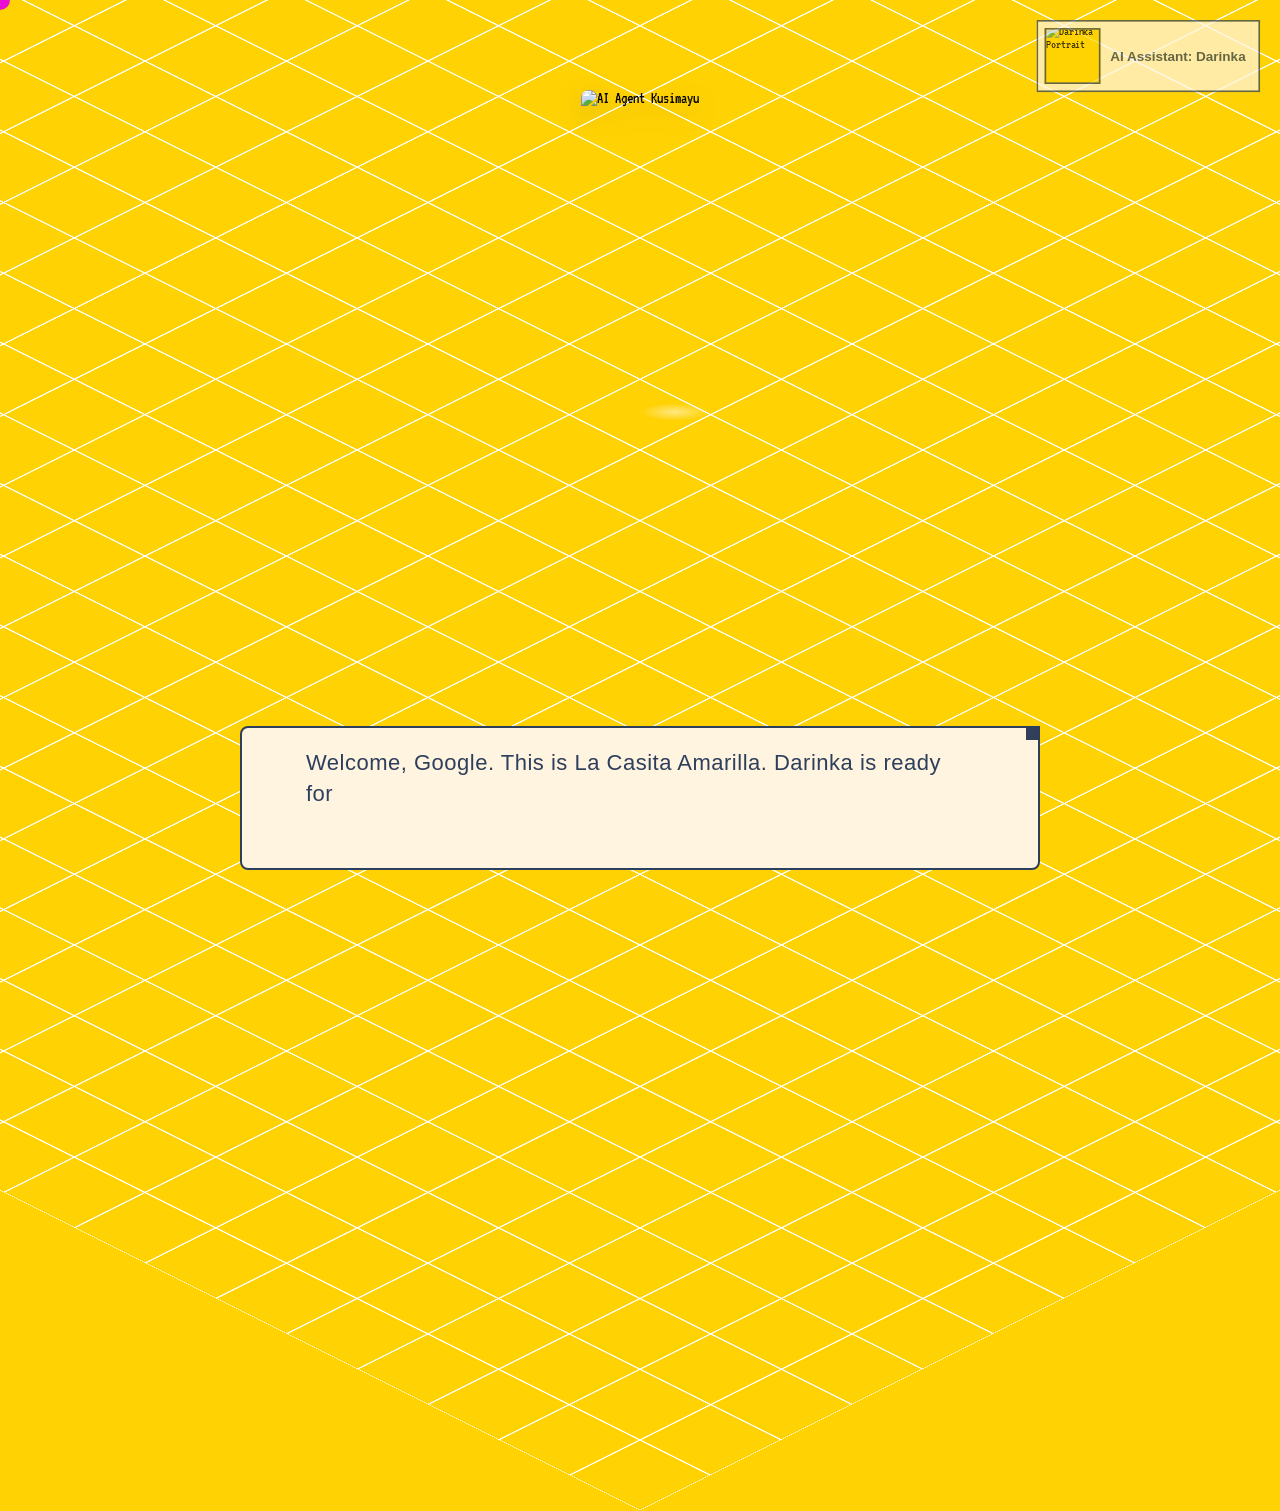
==== commit 051a75b7: "Update home.html" ====
--- a/home.html
+++ b/home.html
@@ -867,16 +867,13 @@
           startNode('q_translate_loading'); // Transition into native 'thinking' state
           userInputField.value = '';
 
-          // Proxy connection directly into Darinka's physical LLM backend on Render!
-          fetch('https://darinka-brain.onrender.com/api/translate', {
+          // Proxy connection directly into Darinka's physical LLM backend!
+          fetch('http://localhost:3000/api/translate', {
             method: 'POST',
             headers: { 'Content-Type': 'application/json' },
             body: JSON.stringify({ phrase: inputText })
           })
-            .then(res => {
-                if (!res.ok) throw new Error("Brain is waking up...");
-                return res.json();
-            })
+            .then(res => res.json())
             .then(data => {
               story['q_translate_result'].text = data.translation;
               // Inherently enforce emotional feedback maps on explicit failures
@@ -889,7 +886,7 @@
             })
             .catch(err => {
               console.error("Translation Brain offline:", err);
-              story['q_translate_result'].text = "Zzz... Give me a second to wake up my brain. Try asking again in about 30 seconds!";
+              story['q_translate_result'].text = "Wow, you expect me to know that? Remember, I'm only at Intermediate III.";
               story['q_translate_result'].emotion = "Surprised";
               startNode('q_translate_result');
             });
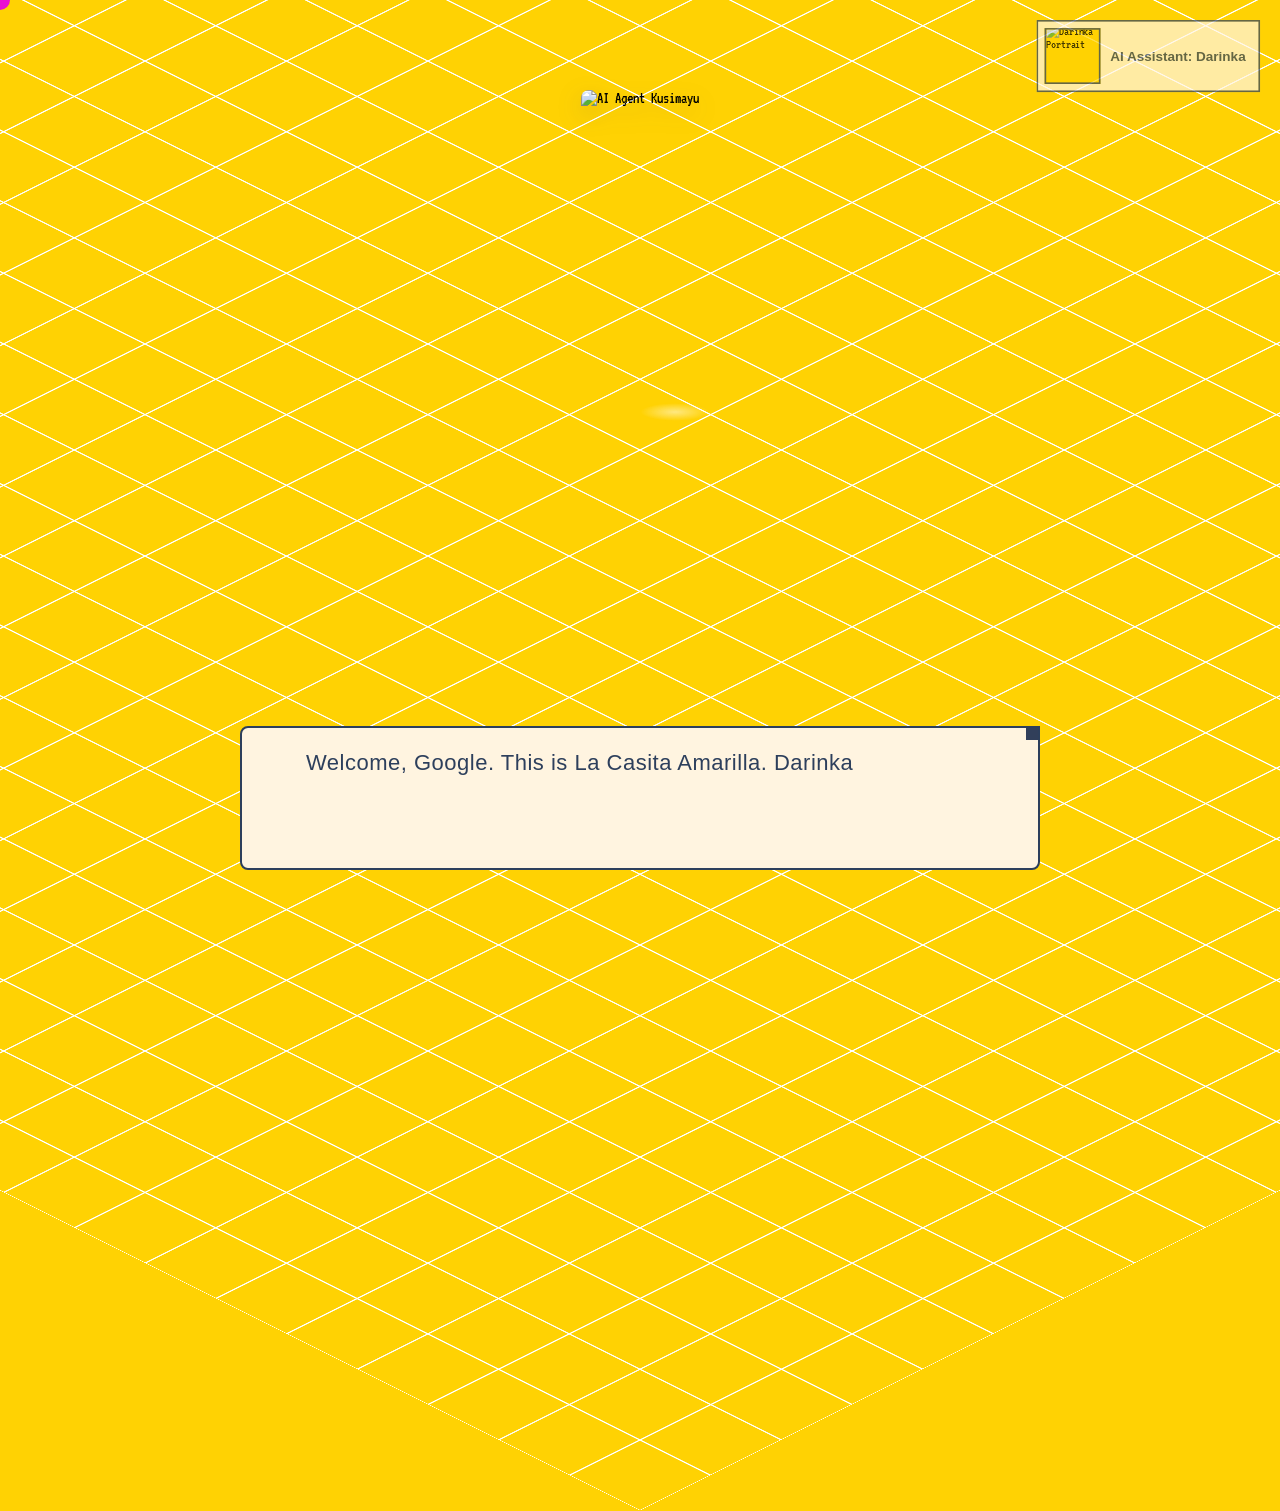
==== commit 856acd2c: "Update home.html" ====
--- a/home.html
+++ b/home.html
@@ -858,46 +858,38 @@
     });
 
     userSubmitBtn.addEventListener('click', (e) => {
-      e.stopPropagation();
-      const inputText = userInputField.value.trim();
-      if (inputText !== '') {
-        const node = story[currentNode];
-
-        if (currentNode === 'q5') {
-          startNode('q_translate_loading'); // Transition into native 'thinking' state
-          userInputField.value = '';
-
-          // Proxy connection directly into Darinka's physical LLM backend!
-          fetch('http://localhost:3000/api/translate', {
-            method: 'POST',
-            headers: { 'Content-Type': 'application/json' },
-            body: JSON.stringify({ phrase: inputText })
-          })
-            .then(res => res.json())
-            .then(data => {
-              story['q_translate_result'].text = data.translation;
-              // Inherently enforce emotional feedback maps on explicit failures
-              if (data.translation.includes("expect me to know that")) {
-                story['q_translate_result'].emotion = "Surprised";
-              } else {
-                story['q_translate_result'].emotion = "Happy";
-              }
-              startNode('q_translate_result'); // Flush LLM directly into Native TypeWriter Module dynamically
-            })
-            .catch(err => {
-              console.error("Translation Brain offline:", err);
-              story['q_translate_result'].text = "Wow, you expect me to know that? Remember, I'm only at Intermediate III.";
-              story['q_translate_result'].emotion = "Surprised";
-              startNode('q_translate_result');
-            });
-          return;
-        }
-
-        const nextNode = node.targetNode || 'start';
-        startNode(nextNode);
-        userInputField.value = '';
-      }
-    });
+  e.stopPropagation();
+  const inputText = userInputField.value.trim();
+  if (inputText !== '') {
+    if (currentNode === 'q5') {
+      startNode('q_translate_loading'); 
+      userInputField.value = '';
+
+      fetch('https://darinka-brain-1.onrender.com/api/translate', {
+        method: 'POST',
+        headers: { 'Content-Type': 'application/json' },
+        body: JSON.stringify({ phrase: inputText })
+      })
+      .then(res => res.json())
+      .then(data => {
+        // We set the text to the translation received from Render
+        story['q_translate_result'].text = data.translation;
+        startNode('q_translate_result'); 
+      })
+      .catch(err => {
+        console.error("Brain offline:", err);
+        // FIXED QUOTES BELOW:
+        story['q_translate_result'].text = "I'm having trouble connecting to my brain... I'm so sorry! I'm off to refuel—back shortly!";
+        startNode('q_translate_result');
+      });
+      return;
+    }
+
+    const nextNode = story[currentNode].targetNode || 'start';
+    startNode(nextNode);
+    userInputField.value = '';
+  }
+});
 
     // Initialize Game
     // Small delay to allow audio context engagement rules if the user already clicked
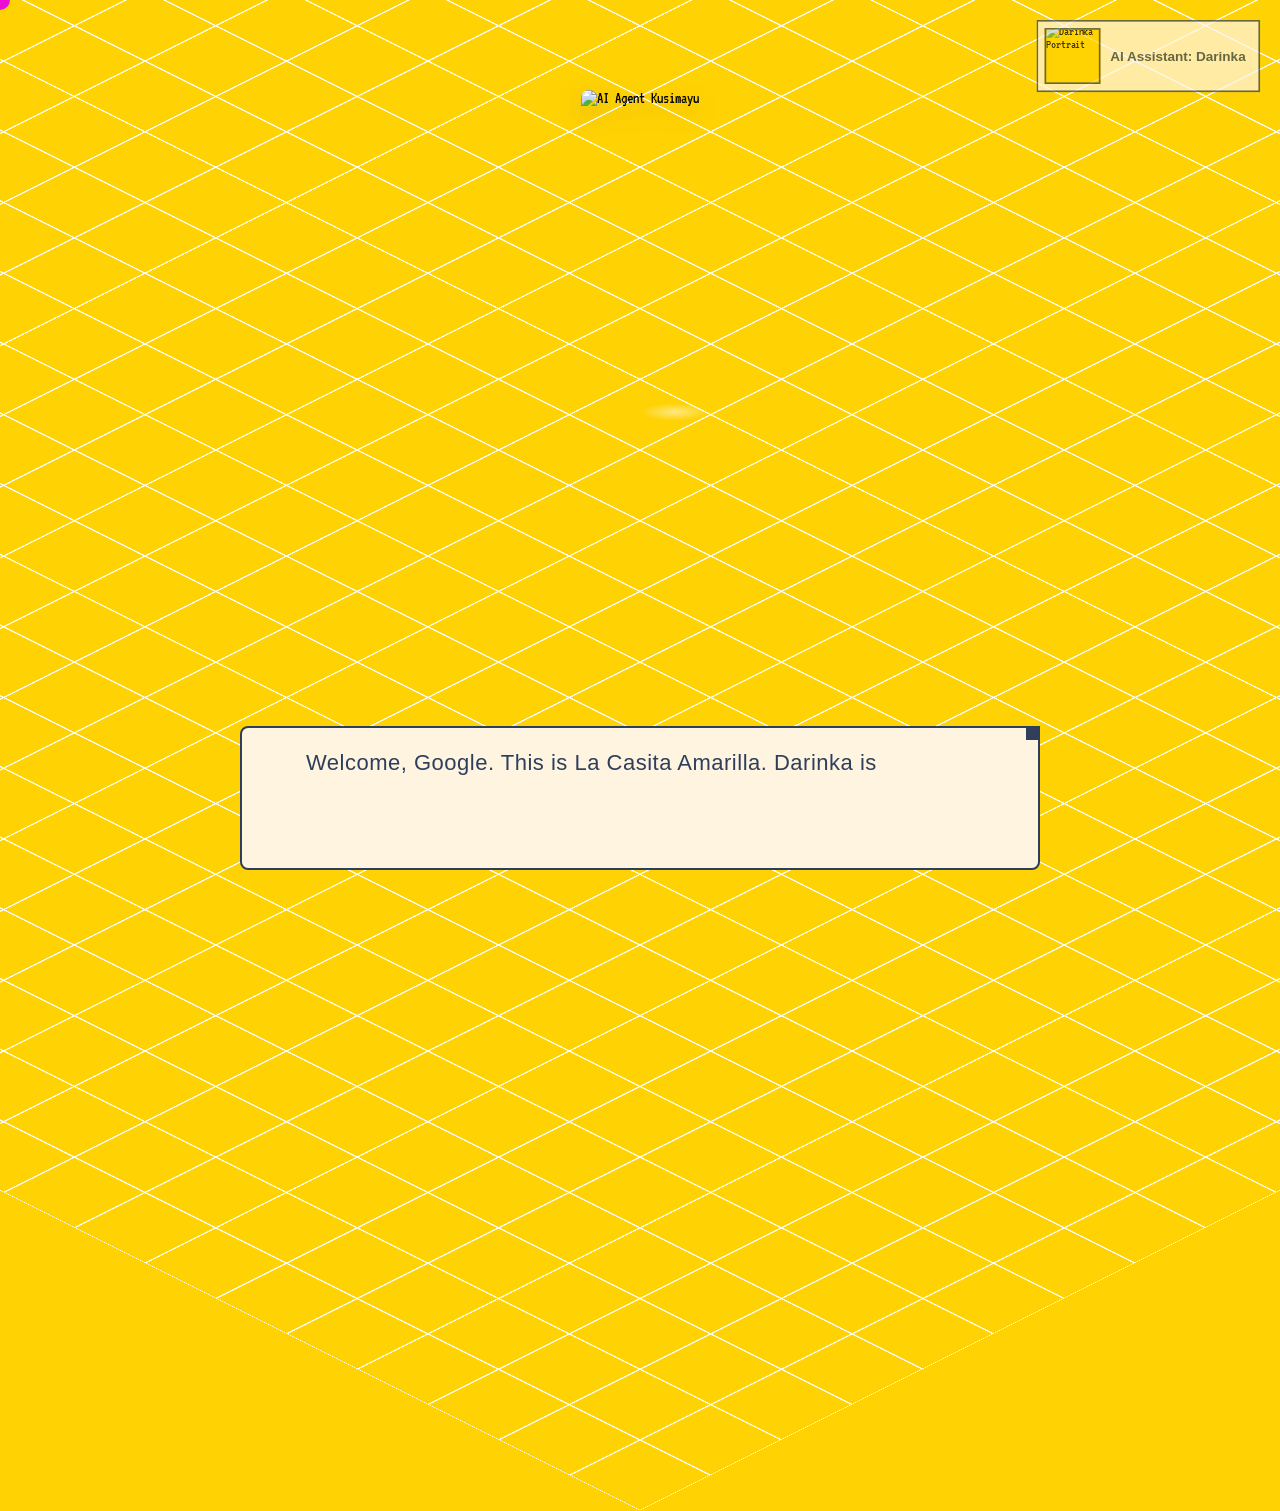
==== commit a4b438cc: "Update home.html" ====
--- a/home.html
+++ b/home.html
@@ -2,6 +2,15 @@
 <html lang="en">
 
 <head>
+  <!-- Google tag (gtag.js) -->
+<script async src="https://www.googletagmanager.com/gtag/js?id=G-SP65GKM5WE"></script>
+<script>
+  window.dataLayer = window.dataLayer || [];
+  function gtag(){dataLayer.push(arguments);}
+  gtag('js', new Date());
+
+  gtag('config', 'G-SP65GKM5WE');
+</script>
   <meta charset="UTF-8">
   <meta name="viewport" content="width=device-width, initial-scale=1.0">
   <title>La Casita Amarilla - Darinka</title>
